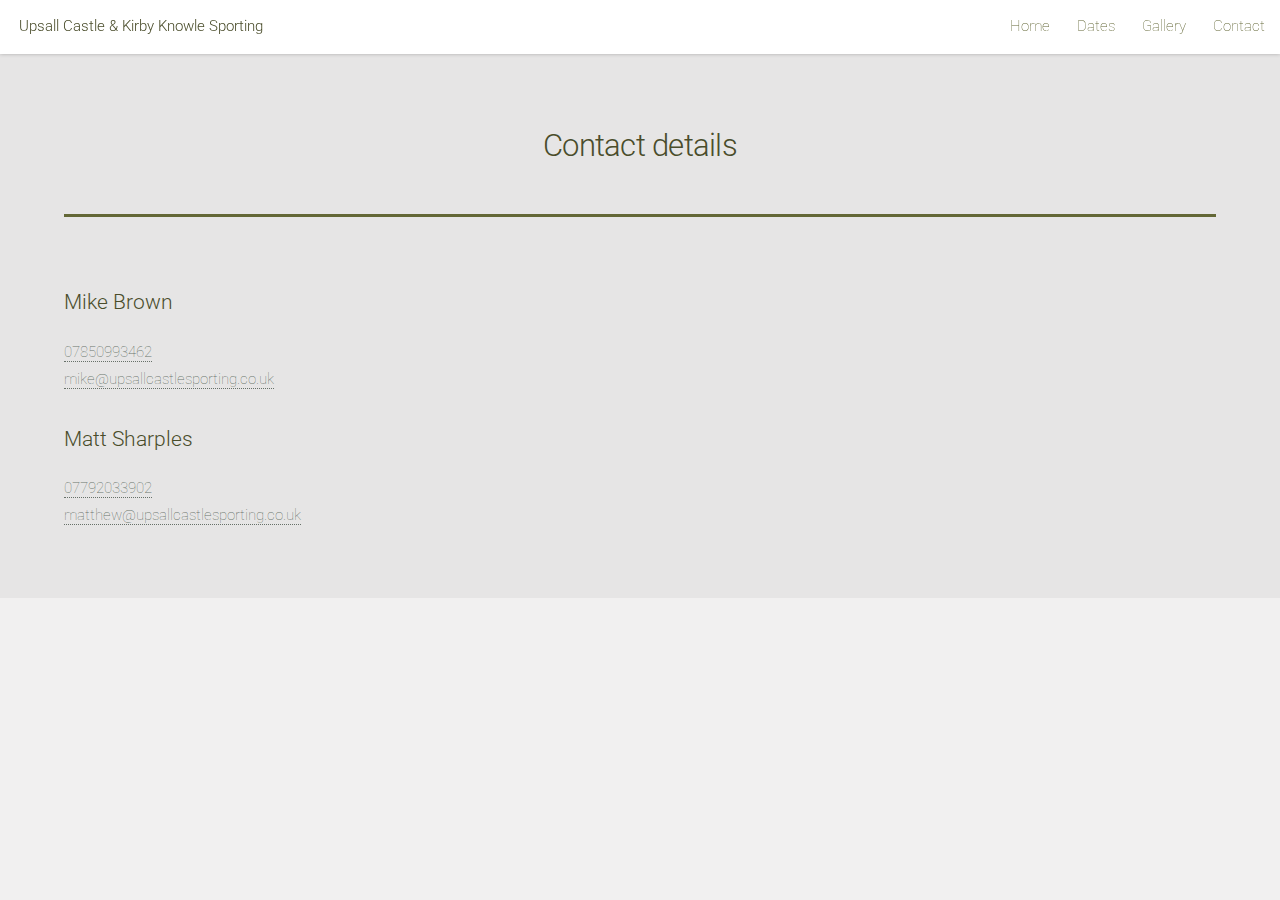
==== contact.html @ 0f67052e "Add files via upload" ====
<!DOCTYPE HTML>
<!--
	Landed by HTML5 UP
	html5up.net | @ajlkn
	Free for personal and commercial use under the CCA 3.0 license (html5up.net/license)
-->
<html>
    <head>
		<title>Upsall Castle &amp; Kirby Knowle Sporting</title>
		<meta charset="utf-8" />
		<meta name="viewport" content="width=device-width, initial-scale=1" />
        <meta name="description" content="Official website for sporting estate based around Thirsk">
		<!--[if lte IE 8]><script src="assets/js/ie/html5shiv.js"></script><![endif]-->
		<link rel="stylesheet" href="assets/css/main.css" />
		<!--[if lte IE 9]><link rel="stylesheet" href="assets/css/ie9.css" /><![endif]-->
		<!--[if lte IE 8]><link rel="stylesheet" href="assets/css/ie8.css" /><![endif]-->
        <link rel="apple-touch-icon" sizes="180x180" href="/apple-touch-icon.png">
        <link rel="icon" type="image/png" href="/favicon-32x32.png" sizes="32x32">
        <link rel="icon" type="image/png" href="/favicon-16x16.png" sizes="16x16">
        <link rel="manifest" href="/manifest.json">
        <link rel="mask-icon" href="/safari-pinned-tab.svg" color="#5bbad5">
        <meta name="theme-color" content="#636736">
	</head>
	<body>
		<div id="page-wrapper">

			<!-- Header -->
				<header id="header">
					<h1 id="logo"><a href="/">Upsall Castle &amp; Kirby Knowle Sporting</a></h1>
					<nav id="nav">
						<ul>
							<li><a href="/">Home</a></li>
							<li><a href="dates.html">Dates</a></li>
                            <li><a href="gallery.html">Gallery</a></li>
							<li><a href="contact.html">Contact</a></li>
						</ul>
					</nav>
				</header>

			<!-- Main -->
				<div id="main" class="wrapper style1">
					<div class="container">
						<header class="major">
							<h2>Contact details</h2>
						</header>
                        <section>
                            <h3>Mike Brown</h3>
                            <p><a href="tel:07850993462">07850993462</a><br>
                            <a href="mailto:mike@upsallcastlesporting.co.uk" target="_top">mike@upsallcastlesporting.co.uk</a>
                            </p>
                        </section>
                        
                        <section>
                            <h3>Matt Sharples</h3>
                            <p><a href="tel:07792033902">07792033902</a><br>
                            <a href="mailto:matt@upsallcastlesporting.co.uk" target="_top">matthew@upsallcastlesporting.co.uk</a>
                            </p>
                        </section>
                    </div>
                </div>
            
        </div>

		<!-- Scripts -->
			<script src="assets/js/jquery.min.js"></script>
			<script src="assets/js/jquery.scrolly.min.js"></script>
			<script src="assets/js/jquery.dropotron.min.js"></script>
			<script src="assets/js/jquery.scrollex.min.js"></script>
			<script src="assets/js/skel.min.js"></script>
			<script src="assets/js/util.js"></script>
			<!--[if lte IE 8]><script src="assets/js/ie/respond.min.js"></script><![endif]-->
			<script src="assets/js/main.js"></script>

	</body>
</html>
---- assets/css/main.css ----
@import url("font-awesome.min.css");
@import url("http://fonts.googleapis.com/css?family=Roboto:100,300,100italic,300italic");

/*
	Landed by HTML5 UP
	html5up.net | @ajlkn
	Free for personal and commercial use under the CCA 3.0 license (html5up.net/license)
*/

/* Reset */

	html, body, div, span, applet, object, iframe, h1, h2, h3, h4, h5, h6, p, blockquote, pre, a, abbr, acronym, address, big, cite, code, del, dfn, em, img, ins, kbd, q, s, samp, small, strike, strong, sub, sup, tt, var, b, u, i, center, dl, dt, dd, ol, ul, li, fieldset, form, label, legend, table, caption, tbody, tfoot, thead, tr, th, td, article, aside, canvas, details, embed, figure, figcaption, footer, header, hgroup, menu, nav, output, ruby, section, summary, time, mark, audio, video {
		margin: 0;
		padding: 0;
		border: 0;
		font-size: 100%;
		font: inherit;
		vertical-align: baseline;
	}

	article, aside, details, figcaption, figure, footer, header, hgroup, menu, nav, section {
		display: block;
	}

	body {
		line-height: 1;
	}

	ol, ul {
		list-style: none;
	}

	blockquote, q {
		quotes: none;
	}

	blockquote:before, blockquote:after, q:before, q:after {
		content: '';
		content: none;
	}

	table {
		border-collapse: collapse;
		border-spacing: 0;
	}

	body {
		-webkit-text-size-adjust: none;
	}

/* Box Model */

	*, *:before, *:after {
		-moz-box-sizing: border-box;
		-webkit-box-sizing: border-box;
		box-sizing: border-box;
	}

/* Containers */

	.container {
		margin-left: auto;
		margin-right: auto;
	}

	.container.\31 25\25 {
		width: 100%;
		max-width: 87.5em;
		min-width: 70em;
	}

	.container.\37 5\25 {
		width: 52.5em;
	}

	.container.\35 0\25 {
		width: 35em;
	}

	.container.\32 5\25 {
		width: 17.5em;
	}

	.container {
		width: 70em;
	}

	@media screen and (max-width: 1680px) {

		.container.\31 25\25 {
			width: 100%;
			max-width: 87.5em;
			min-width: 70em;
		}

		.container.\37 5\25 {
			width: 52.5em;
		}

		.container.\35 0\25 {
			width: 35em;
		}

		.container.\32 5\25 {
			width: 17.5em;
		}

		.container {
			width: 70em;
		}

	}

	@media screen and (max-width: 1280px) {

		.container.\31 25\25 {
			width: 100%;
			max-width: 112.5%;
			min-width: 90%;
		}

		.container.\37 5\25 {
			width: 67.5%;
		}

		.container.\35 0\25 {
			width: 45%;
		}

		.container.\32 5\25 {
			width: 22.5%;
		}

		.container {
			width: 90%;
		}

	}

	@media screen and (max-width: 980px) {

		.container.\31 25\25 {
			width: 100%;
			max-width: 125%;
			min-width: 100%;
		}

		.container.\37 5\25 {
			width: 75%;
		}

		.container.\35 0\25 {
			width: 50%;
		}

		.container.\32 5\25 {
			width: 25%;
		}

		.container {
			width: 100% !important;
		}

	}

	@media screen and (max-width: 736px) {

		.container.\31 25\25 {
			width: 100%;
			max-width: 125%;
			min-width: 100%;
		}

		.container.\37 5\25 {
			width: 75%;
		}

		.container.\35 0\25 {
			width: 50%;
		}

		.container.\32 5\25 {
			width: 25%;
		}

		.container {
			width: 100% !important;
		}

	}

	@media screen and (max-width: 480px) {

		.container.\31 25\25 {
			width: 100%;
			max-width: 125%;
			min-width: 100%;
		}

		.container.\37 5\25 {
			width: 75%;
		}

		.container.\35 0\25 {
			width: 50%;
		}

		.container.\32 5\25 {
			width: 25%;
		}

		.container {
			width: 100% !important;
		}

	}
/* Flickr Embed */

    .embed-container { 
        position: relative;
        z-index: 2;
    } 
    .embed-container iframe, .embed-container object, .embed-container embed { 
        position: fixed; 
        top: 0; 
        left: 0; 
        width: 100%; 
        height: 100%;
        z-index: 1;
    }

/* Grid */

	.row {
		border-bottom: solid 1px transparent;
		-moz-box-sizing: border-box;
		-webkit-box-sizing: border-box;
		box-sizing: border-box;
	}

	.row > * {
		float: left;
		-moz-box-sizing: border-box;
		-webkit-box-sizing: border-box;
		box-sizing: border-box;
	}

	.row:after, .row:before {
		content: '';
		display: block;
		clear: both;
		height: 0;
	}

	.row.uniform > * > :first-child {
		margin-top: 0;
	}

	.row.uniform > * > :last-child {
		margin-bottom: 0;
	}

	.row.\30 \25 > * {
		padding: 0 0 0 0em;
	}

	.row.\30 \25 {
		margin: 0 0 -1px 0em;
	}

	.row.uniform.\30 \25 > * {
		padding: 0em 0 0 0em;
	}

	.row.uniform.\30 \25 {
		margin: 0em 0 -1px 0em;
	}

	.row > * {
		padding: 0 0 0 2.5em;
	}

	.row {
		margin: 0 0 -1px -2.5em;
	}

	.row.uniform > * {
		padding: 2.5em 0 0 2.5em;
	}

	.row.uniform {
		margin: -2.5em 0 -1px -2.5em;
	}

	.row.\32 00\25 > * {
		padding: 0 0 0 5em;
	}

	.row.\32 00\25 {
		margin: 0 0 -1px -5em;
	}

	.row.uniform.\32 00\25 > * {
		padding: 5em 0 0 5em;
	}

	.row.uniform.\32 00\25 {
		margin: -5em 0 -1px -5em;
	}

	.row.\31 50\25 > * {
		padding: 0 0 0 3.75em;
	}

	.row.\31 50\25 {
		margin: 0 0 -1px -3.75em;
	}

	.row.uniform.\31 50\25 > * {
		padding: 3.75em 0 0 3.75em;
	}

	.row.uniform.\31 50\25 {
		margin: -3.75em 0 -1px -3.75em;
	}

	.row.\35 0\25 > * {
		padding: 0 0 0 1.25em;
	}

	.row.\35 0\25 {
		margin: 0 0 -1px -1.25em;
	}

	.row.uniform.\35 0\25 > * {
		padding: 1.25em 0 0 1.25em;
	}

	.row.uniform.\35 0\25 {
		margin: -1.25em 0 -1px -1.25em;
	}

	.row.\32 5\25 > * {
		padding: 0 0 0 0.625em;
	}

	.row.\32 5\25 {
		margin: 0 0 -1px -0.625em;
	}

	.row.uniform.\32 5\25 > * {
		padding: 0.625em 0 0 0.625em;
	}

	.row.uniform.\32 5\25 {
		margin: -0.625em 0 -1px -0.625em;
	}

	.\31 2u, .\31 2u\24 {
		width: 100%;
		clear: none;
		margin-left: 0;
	}

	.\31 1u, .\31 1u\24 {
		width: 91.6666666667%;
		clear: none;
		margin-left: 0;
	}

	.\31 0u, .\31 0u\24 {
		width: 83.3333333333%;
		clear: none;
		margin-left: 0;
	}

	.\39 u, .\39 u\24 {
		width: 75%;
		clear: none;
		margin-left: 0;
	}

	.\38 u, .\38 u\24 {
		width: 66.6666666667%;
		clear: none;
		margin-left: 0;
	}

	.\37 u, .\37 u\24 {
		width: 58.3333333333%;
		clear: none;
		margin-left: 0;
	}

	.\36 u, .\36 u\24 {
		width: 50%;
		clear: none;
		margin-left: 0;
	}

	.\35 u, .\35 u\24 {
		width: 41.6666666667%;
		clear: none;
		margin-left: 0;
	}

	.\34 u, .\34 u\24 {
		width: 33.3333333333%;
		clear: none;
		margin-left: 0;
	}

	.\33 u, .\33 u\24 {
		width: 25%;
		clear: none;
		margin-left: 0;
	}

	.\32 u, .\32 u\24 {
		width: 16.6666666667%;
		clear: none;
		margin-left: 0;
	}

	.\31 u, .\31 u\24 {
		width: 8.3333333333%;
		clear: none;
		margin-left: 0;
	}

	.\31 2u\24 + *,
	.\31 1u\24 + *,
	.\31 0u\24 + *,
	.\39 u\24 + *,
	.\38 u\24 + *,
	.\37 u\24 + *,
	.\36 u\24 + *,
	.\35 u\24 + *,
	.\34 u\24 + *,
	.\33 u\24 + *,
	.\32 u\24 + *,
	.\31 u\24 + * {
		clear: left;
	}

	.\-11u {
		margin-left: 91.66667%;
	}

	.\-10u {
		margin-left: 83.33333%;
	}

	.\-9u {
		margin-left: 75%;
	}

	.\-8u {
		margin-left: 66.66667%;
	}

	.\-7u {
		margin-left: 58.33333%;
	}

	.\-6u {
		margin-left: 50%;
	}

	.\-5u {
		margin-left: 41.66667%;
	}

	.\-4u {
		margin-left: 33.33333%;
	}

	.\-3u {
		margin-left: 25%;
	}

	.\-2u {
		margin-left: 16.66667%;
	}

	.\-1u {
		margin-left: 8.33333%;
	}

	@media screen and (max-width: 1680px) {

		.row > * {
			padding: 0 0 0 2.5em;
		}

		.row {
			margin: 0 0 -1px -2.5em;
		}

		.row.uniform > * {
			padding: 2.5em 0 0 2.5em;
		}

		.row.uniform {
			margin: -2.5em 0 -1px -2.5em;
		}

		.row.\32 00\25 > * {
			padding: 0 0 0 5em;
		}

		.row.\32 00\25 {
			margin: 0 0 -1px -5em;
		}

		.row.uniform.\32 00\25 > * {
			padding: 5em 0 0 5em;
		}

		.row.uniform.\32 00\25 {
			margin: -5em 0 -1px -5em;
		}

		.row.\31 50\25 > * {
			padding: 0 0 0 3.75em;
		}

		.row.\31 50\25 {
			margin: 0 0 -1px -3.75em;
		}

		.row.uniform.\31 50\25 > * {
			padding: 3.75em 0 0 3.75em;
		}

		.row.uniform.\31 50\25 {
			margin: -3.75em 0 -1px -3.75em;
		}

		.row.\35 0\25 > * {
			padding: 0 0 0 1.25em;
		}

		.row.\35 0\25 {
			margin: 0 0 -1px -1.25em;
		}

		.row.uniform.\35 0\25 > * {
			padding: 1.25em 0 0 1.25em;
		}

		.row.uniform.\35 0\25 {
			margin: -1.25em 0 -1px -1.25em;
		}

		.row.\32 5\25 > * {
			padding: 0 0 0 0.625em;
		}

		.row.\32 5\25 {
			margin: 0 0 -1px -0.625em;
		}

		.row.uniform.\32 5\25 > * {
			padding: 0.625em 0 0 0.625em;
		}

		.row.uniform.\32 5\25 {
			margin: -0.625em 0 -1px -0.625em;
		}

		.\31 2u\28xlarge\29, .\31 2u\24\28xlarge\29 {
			width: 100%;
			clear: none;
			margin-left: 0;
		}

		.\31 1u\28xlarge\29, .\31 1u\24\28xlarge\29 {
			width: 91.6666666667%;
			clear: none;
			margin-left: 0;
		}

		.\31 0u\28xlarge\29, .\31 0u\24\28xlarge\29 {
			width: 83.3333333333%;
			clear: none;
			margin-left: 0;
		}

		.\39 u\28xlarge\29, .\39 u\24\28xlarge\29 {
			width: 75%;
			clear: none;
			margin-left: 0;
		}

		.\38 u\28xlarge\29, .\38 u\24\28xlarge\29 {
			width: 66.6666666667%;
			clear: none;
			margin-left: 0;
		}

		.\37 u\28xlarge\29, .\37 u\24\28xlarge\29 {
			width: 58.3333333333%;
			clear: none;
			margin-left: 0;
		}

		.\36 u\28xlarge\29, .\36 u\24\28xlarge\29 {
			width: 50%;
			clear: none;
			margin-left: 0;
		}

		.\35 u\28xlarge\29, .\35 u\24\28xlarge\29 {
			width: 41.6666666667%;
			clear: none;
			margin-left: 0;
		}

		.\34 u\28xlarge\29, .\34 u\24\28xlarge\29 {
			width: 33.3333333333%;
			clear: none;
			margin-left: 0;
		}

		.\33 u\28xlarge\29, .\33 u\24\28xlarge\29 {
			width: 25%;
			clear: none;
			margin-left: 0;
		}

		.\32 u\28xlarge\29, .\32 u\24\28xlarge\29 {
			width: 16.6666666667%;
			clear: none;
			margin-left: 0;
		}

		.\31 u\28xlarge\29, .\31 u\24\28xlarge\29 {
			width: 8.3333333333%;
			clear: none;
			margin-left: 0;
		}

		.\31 2u\24\28xlarge\29 + *,
		.\31 1u\24\28xlarge\29 + *,
		.\31 0u\24\28xlarge\29 + *,
		.\39 u\24\28xlarge\29 + *,
		.\38 u\24\28xlarge\29 + *,
		.\37 u\24\28xlarge\29 + *,
		.\36 u\24\28xlarge\29 + *,
		.\35 u\24\28xlarge\29 + *,
		.\34 u\24\28xlarge\29 + *,
		.\33 u\24\28xlarge\29 + *,
		.\32 u\24\28xlarge\29 + *,
		.\31 u\24\28xlarge\29 + * {
			clear: left;
		}

		.\-11u\28xlarge\29 {
			margin-left: 91.66667%;
		}

		.\-10u\28xlarge\29 {
			margin-left: 83.33333%;
		}

		.\-9u\28xlarge\29 {
			margin-left: 75%;
		}

		.\-8u\28xlarge\29 {
			margin-left: 66.66667%;
		}

		.\-7u\28xlarge\29 {
			margin-left: 58.33333%;
		}

		.\-6u\28xlarge\29 {
			margin-left: 50%;
		}

		.\-5u\28xlarge\29 {
			margin-left: 41.66667%;
		}

		.\-4u\28xlarge\29 {
			margin-left: 33.33333%;
		}

		.\-3u\28xlarge\29 {
			margin-left: 25%;
		}

		.\-2u\28xlarge\29 {
			margin-left: 16.66667%;
		}

		.\-1u\28xlarge\29 {
			margin-left: 8.33333%;
		}

	}

	@media screen and (max-width: 1280px) {

		.row > * {
			padding: 0 0 0 2.5em;
		}

		.row {
			margin: 0 0 -1px -2.5em;
		}

		.row.uniform > * {
			padding: 2.5em 0 0 2.5em;
		}

		.row.uniform {
			margin: -2.5em 0 -1px -2.5em;
		}

		.row.\32 00\25 > * {
			padding: 0 0 0 5em;
		}

		.row.\32 00\25 {
			margin: 0 0 -1px -5em;
		}

		.row.uniform.\32 00\25 > * {
			padding: 5em 0 0 5em;
		}

		.row.uniform.\32 00\25 {
			margin: -5em 0 -1px -5em;
		}

		.row.\31 50\25 > * {
			padding: 0 0 0 3.75em;
		}

		.row.\31 50\25 {
			margin: 0 0 -1px -3.75em;
		}

		.row.uniform.\31 50\25 > * {
			padding: 3.75em 0 0 3.75em;
		}

		.row.uniform.\31 50\25 {
			margin: -3.75em 0 -1px -3.75em;
		}

		.row.\35 0\25 > * {
			padding: 0 0 0 1.25em;
		}

		.row.\35 0\25 {
			margin: 0 0 -1px -1.25em;
		}

		.row.uniform.\35 0\25 > * {
			padding: 1.25em 0 0 1.25em;
		}

		.row.uniform.\35 0\25 {
			margin: -1.25em 0 -1px -1.25em;
		}

		.row.\32 5\25 > * {
			padding: 0 0 0 0.625em;
		}

		.row.\32 5\25 {
			margin: 0 0 -1px -0.625em;
		}

		.row.uniform.\32 5\25 > * {
			padding: 0.625em 0 0 0.625em;
		}

		.row.uniform.\32 5\25 {
			margin: -0.625em 0 -1px -0.625em;
		}

		.\31 2u\28large\29, .\31 2u\24\28large\29 {
			width: 100%;
			clear: none;
			margin-left: 0;
		}

		.\31 1u\28large\29, .\31 1u\24\28large\29 {
			width: 91.6666666667%;
			clear: none;
			margin-left: 0;
		}

		.\31 0u\28large\29, .\31 0u\24\28large\29 {
			width: 83.3333333333%;
			clear: none;
			margin-left: 0;
		}

		.\39 u\28large\29, .\39 u\24\28large\29 {
			width: 75%;
			clear: none;
			margin-left: 0;
		}

		.\38 u\28large\29, .\38 u\24\28large\29 {
			width: 66.6666666667%;
			clear: none;
			margin-left: 0;
		}

		.\37 u\28large\29, .\37 u\24\28large\29 {
			width: 58.3333333333%;
			clear: none;
			margin-left: 0;
		}

		.\36 u\28large\29, .\36 u\24\28large\29 {
			width: 50%;
			clear: none;
			margin-left: 0;
		}

		.\35 u\28large\29, .\35 u\24\28large\29 {
			width: 41.6666666667%;
			clear: none;
			margin-left: 0;
		}

		.\34 u\28large\29, .\34 u\24\28large\29 {
			width: 33.3333333333%;
			clear: none;
			margin-left: 0;
		}

		.\33 u\28large\29, .\33 u\24\28large\29 {
			width: 25%;
			clear: none;
			margin-left: 0;
		}

		.\32 u\28large\29, .\32 u\24\28large\29 {
			width: 16.6666666667%;
			clear: none;
			margin-left: 0;
		}

		.\31 u\28large\29, .\31 u\24\28large\29 {
			width: 8.3333333333%;
			clear: none;
			margin-left: 0;
		}

		.\31 2u\24\28large\29 + *,
		.\31 1u\24\28large\29 + *,
		.\31 0u\24\28large\29 + *,
		.\39 u\24\28large\29 + *,
		.\38 u\24\28large\29 + *,
		.\37 u\24\28large\29 + *,
		.\36 u\24\28large\29 + *,
		.\35 u\24\28large\29 + *,
		.\34 u\24\28large\29 + *,
		.\33 u\24\28large\29 + *,
		.\32 u\24\28large\29 + *,
		.\31 u\24\28large\29 + * {
			clear: left;
		}

		.\-11u\28large\29 {
			margin-left: 91.66667%;
		}

		.\-10u\28large\29 {
			margin-left: 83.33333%;
		}

		.\-9u\28large\29 {
			margin-left: 75%;
		}

		.\-8u\28large\29 {
			margin-left: 66.66667%;
		}

		.\-7u\28large\29 {
			margin-left: 58.33333%;
		}

		.\-6u\28large\29 {
			margin-left: 50%;
		}

		.\-5u\28large\29 {
			margin-left: 41.66667%;
		}

		.\-4u\28large\29 {
			margin-left: 33.33333%;
		}

		.\-3u\28large\29 {
			margin-left: 25%;
		}

		.\-2u\28large\29 {
			margin-left: 16.66667%;
		}

		.\-1u\28large\29 {
			margin-left: 8.33333%;
		}

	}

	@media screen and (max-width: 980px) {

		.row > * {
			padding: 0 0 0 2.5em;
		}

		.row {
			margin: 0 0 -1px -2.5em;
		}

		.row.uniform > * {
			padding: 2.5em 0 0 2.5em;
		}

		.row.uniform {
			margin: -2.5em 0 -1px -2.5em;
		}

		.row.\32 00\25 > * {
			padding: 0 0 0 5em;
		}

		.row.\32 00\25 {
			margin: 0 0 -1px -5em;
		}

		.row.uniform.\32 00\25 > * {
			padding: 5em 0 0 5em;
		}

		.row.uniform.\32 00\25 {
			margin: -5em 0 -1px -5em;
		}

		.row.\31 50\25 > * {
			padding: 0 0 0 3.75em;
		}

		.row.\31 50\25 {
			margin: 0 0 -1px -3.75em;
		}

		.row.uniform.\31 50\25 > * {
			padding: 3.75em 0 0 3.75em;
		}

		.row.uniform.\31 50\25 {
			margin: -3.75em 0 -1px -3.75em;
		}

		.row.\35 0\25 > * {
			padding: 0 0 0 1.25em;
		}

		.row.\35 0\25 {
			margin: 0 0 -1px -1.25em;
		}

		.row.uniform.\35 0\25 > * {
			padding: 1.25em 0 0 1.25em;
		}

		.row.uniform.\35 0\25 {
			margin: -1.25em 0 -1px -1.25em;
		}

		.row.\32 5\25 > * {
			padding: 0 0 0 0.625em;
		}

		.row.\32 5\25 {
			margin: 0 0 -1px -0.625em;
		}

		.row.uniform.\32 5\25 > * {
			padding: 0.625em 0 0 0.625em;
		}

		.row.uniform.\32 5\25 {
			margin: -0.625em 0 -1px -0.625em;
		}

		.\31 2u\28medium\29, .\31 2u\24\28medium\29 {
			width: 100%;
			clear: none;
			margin-left: 0;
		}

		.\31 1u\28medium\29, .\31 1u\24\28medium\29 {
			width: 91.6666666667%;
			clear: none;
			margin-left: 0;
		}

		.\31 0u\28medium\29, .\31 0u\24\28medium\29 {
			width: 83.3333333333%;
			clear: none;
			margin-left: 0;
		}

		.\39 u\28medium\29, .\39 u\24\28medium\29 {
			width: 75%;
			clear: none;
			margin-left: 0;
		}

		.\38 u\28medium\29, .\38 u\24\28medium\29 {
			width: 66.6666666667%;
			clear: none;
			margin-left: 0;
		}

		.\37 u\28medium\29, .\37 u\24\28medium\29 {
			width: 58.3333333333%;
			clear: none;
			margin-left: 0;
		}

		.\36 u\28medium\29, .\36 u\24\28medium\29 {
			width: 50%;
			clear: none;
			margin-left: 0;
		}

		.\35 u\28medium\29, .\35 u\24\28medium\29 {
			width: 41.6666666667%;
			clear: none;
			margin-left: 0;
		}

		.\34 u\28medium\29, .\34 u\24\28medium\29 {
			width: 33.3333333333%;
			clear: none;
			margin-left: 0;
		}

		.\33 u\28medium\29, .\33 u\24\28medium\29 {
			width: 25%;
			clear: none;
			margin-left: 0;
		}

		.\32 u\28medium\29, .\32 u\24\28medium\29 {
			width: 16.6666666667%;
			clear: none;
			margin-left: 0;
		}

		.\31 u\28medium\29, .\31 u\24\28medium\29 {
			width: 8.3333333333%;
			clear: none;
			margin-left: 0;
		}

		.\31 2u\24\28medium\29 + *,
		.\31 1u\24\28medium\29 + *,
		.\31 0u\24\28medium\29 + *,
		.\39 u\24\28medium\29 + *,
		.\38 u\24\28medium\29 + *,
		.\37 u\24\28medium\29 + *,
		.\36 u\24\28medium\29 + *,
		.\35 u\24\28medium\29 + *,
		.\34 u\24\28medium\29 + *,
		.\33 u\24\28medium\29 + *,
		.\32 u\24\28medium\29 + *,
		.\31 u\24\28medium\29 + * {
			clear: left;
		}

		.\-11u\28medium\29 {
			margin-left: 91.66667%;
		}

		.\-10u\28medium\29 {
			margin-left: 83.33333%;
		}

		.\-9u\28medium\29 {
			margin-left: 75%;
		}

		.\-8u\28medium\29 {
			margin-left: 66.66667%;
		}

		.\-7u\28medium\29 {
			margin-left: 58.33333%;
		}

		.\-6u\28medium\29 {
			margin-left: 50%;
		}

		.\-5u\28medium\29 {
			margin-left: 41.66667%;
		}

		.\-4u\28medium\29 {
			margin-left: 33.33333%;
		}

		.\-3u\28medium\29 {
			margin-left: 25%;
		}

		.\-2u\28medium\29 {
			margin-left: 16.66667%;
		}

		.\-1u\28medium\29 {
			margin-left: 8.33333%;
		}

	}

	@media screen and (max-width: 736px) {

		.row > * {
			padding: 0 0 0 2.5em;
		}

		.row {
			margin: 0 0 -1px -2.5em;
		}

		.row.uniform > * {
			padding: 2.5em 0 0 2.5em;
		}

		.row.uniform {
			margin: -2.5em 0 -1px -2.5em;
		}

		.row.\32 00\25 > * {
			padding: 0 0 0 5em;
		}

		.row.\32 00\25 {
			margin: 0 0 -1px -5em;
		}

		.row.uniform.\32 00\25 > * {
			padding: 5em 0 0 5em;
		}

		.row.uniform.\32 00\25 {
			margin: -5em 0 -1px -5em;
		}

		.row.\31 50\25 > * {
			padding: 0 0 0 3.75em;
		}

		.row.\31 50\25 {
			margin: 0 0 -1px -3.75em;
		}

		.row.uniform.\31 50\25 > * {
			padding: 3.75em 0 0 3.75em;
		}

		.row.uniform.\31 50\25 {
			margin: -3.75em 0 -1px -3.75em;
		}

		.row.\35 0\25 > * {
			padding: 0 0 0 1.25em;
		}

		.row.\35 0\25 {
			margin: 0 0 -1px -1.25em;
		}

		.row.uniform.\35 0\25 > * {
			padding: 1.25em 0 0 1.25em;
		}

		.row.uniform.\35 0\25 {
			margin: -1.25em 0 -1px -1.25em;
		}

		.row.\32 5\25 > * {
			padding: 0 0 0 0.625em;
		}

		.row.\32 5\25 {
			margin: 0 0 -1px -0.625em;
		}

		.row.uniform.\32 5\25 > * {
			padding: 0.625em 0 0 0.625em;
		}

		.row.uniform.\32 5\25 {
			margin: -0.625em 0 -1px -0.625em;
		}

		.\31 2u\28small\29, .\31 2u\24\28small\29 {
			width: 100%;
			clear: none;
			margin-left: 0;
		}

		.\31 1u\28small\29, .\31 1u\24\28small\29 {
			width: 91.6666666667%;
			clear: none;
			margin-left: 0;
		}

		.\31 0u\28small\29, .\31 0u\24\28small\29 {
			width: 83.3333333333%;
			clear: none;
			margin-left: 0;
		}

		.\39 u\28small\29, .\39 u\24\28small\29 {
			width: 75%;
			clear: none;
			margin-left: 0;
		}

		.\38 u\28small\29, .\38 u\24\28small\29 {
			width: 66.6666666667%;
			clear: none;
			margin-left: 0;
		}

		.\37 u\28small\29, .\37 u\24\28small\29 {
			width: 58.3333333333%;
			clear: none;
			margin-left: 0;
		}

		.\36 u\28small\29, .\36 u\24\28small\29 {
			width: 50%;
			clear: none;
			margin-left: 0;
		}

		.\35 u\28small\29, .\35 u\24\28small\29 {
			width: 41.6666666667%;
			clear: none;
			margin-left: 0;
		}

		.\34 u\28small\29, .\34 u\24\28small\29 {
			width: 33.3333333333%;
			clear: none;
			margin-left: 0;
		}

		.\33 u\28small\29, .\33 u\24\28small\29 {
			width: 25%;
			clear: none;
			margin-left: 0;
		}

		.\32 u\28small\29, .\32 u\24\28small\29 {
			width: 16.6666666667%;
			clear: none;
			margin-left: 0;
		}

		.\31 u\28small\29, .\31 u\24\28small\29 {
			width: 8.3333333333%;
			clear: none;
			margin-left: 0;
		}

		.\31 2u\24\28small\29 + *,
		.\31 1u\24\28small\29 + *,
		.\31 0u\24\28small\29 + *,
		.\39 u\24\28small\29 + *,
		.\38 u\24\28small\29 + *,
		.\37 u\24\28small\29 + *,
		.\36 u\24\28small\29 + *,
		.\35 u\24\28small\29 + *,
		.\34 u\24\28small\29 + *,
		.\33 u\24\28small\29 + *,
		.\32 u\24\28small\29 + *,
		.\31 u\24\28small\29 + * {
			clear: left;
		}

		.\-11u\28small\29 {
			margin-left: 91.66667%;
		}

		.\-10u\28small\29 {
			margin-left: 83.33333%;
		}

		.\-9u\28small\29 {
			margin-left: 75%;
		}

		.\-8u\28small\29 {
			margin-left: 66.66667%;
		}

		.\-7u\28small\29 {
			margin-left: 58.33333%;
		}

		.\-6u\28small\29 {
			margin-left: 50%;
		}

		.\-5u\28small\29 {
			margin-left: 41.66667%;
		}

		.\-4u\28small\29 {
			margin-left: 33.33333%;
		}

		.\-3u\28small\29 {
			margin-left: 25%;
		}

		.\-2u\28small\29 {
			margin-left: 16.66667%;
		}

		.\-1u\28small\29 {
			margin-left: 8.33333%;
		}

	}

	@media screen and (max-width: 480px) {

		.row > * {
			padding: 0 0 0 2.5em;
		}

		.row {
			margin: 0 0 -1px -2.5em;
		}

		.row.uniform > * {
			padding: 2.5em 0 0 2.5em;
		}

		.row.uniform {
			margin: -2.5em 0 -1px -2.5em;
		}

		.row.\32 00\25 > * {
			padding: 0 0 0 5em;
		}

		.row.\32 00\25 {
			margin: 0 0 -1px -5em;
		}

		.row.uniform.\32 00\25 > * {
			padding: 5em 0 0 5em;
		}

		.row.uniform.\32 00\25 {
			margin: -5em 0 -1px -5em;
		}

		.row.\31 50\25 > * {
			padding: 0 0 0 3.75em;
		}

		.row.\31 50\25 {
			margin: 0 0 -1px -3.75em;
		}

		.row.uniform.\31 50\25 > * {
			padding: 3.75em 0 0 3.75em;
		}

		.row.uniform.\31 50\25 {
			margin: -3.75em 0 -1px -3.75em;
		}

		.row.\35 0\25 > * {
			padding: 0 0 0 1.25em;
		}

		.row.\35 0\25 {
			margin: 0 0 -1px -1.25em;
		}

		.row.uniform.\35 0\25 > * {
			padding: 1.25em 0 0 1.25em;
		}

		.row.uniform.\35 0\25 {
			margin: -1.25em 0 -1px -1.25em;
		}

		.row.\32 5\25 > * {
			padding: 0 0 0 0.625em;
		}

		.row.\32 5\25 {
			margin: 0 0 -1px -0.625em;
		}

		.row.uniform.\32 5\25 > * {
			padding: 0.625em 0 0 0.625em;
		}

		.row.uniform.\32 5\25 {
			margin: -0.625em 0 -1px -0.625em;
		}

		.\31 2u\28xsmall\29, .\31 2u\24\28xsmall\29 {
			width: 100%;
			clear: none;
			margin-left: 0;
		}

		.\31 1u\28xsmall\29, .\31 1u\24\28xsmall\29 {
			width: 91.6666666667%;
			clear: none;
			margin-left: 0;
		}

		.\31 0u\28xsmall\29, .\31 0u\24\28xsmall\29 {
			width: 83.3333333333%;
			clear: none;
			margin-left: 0;
		}

		.\39 u\28xsmall\29, .\39 u\24\28xsmall\29 {
			width: 75%;
			clear: none;
			margin-left: 0;
		}

		.\38 u\28xsmall\29, .\38 u\24\28xsmall\29 {
			width: 66.6666666667%;
			clear: none;
			margin-left: 0;
		}

		.\37 u\28xsmall\29, .\37 u\24\28xsmall\29 {
			width: 58.3333333333%;
			clear: none;
			margin-left: 0;
		}

		.\36 u\28xsmall\29, .\36 u\24\28xsmall\29 {
			width: 50%;
			clear: none;
			margin-left: 0;
		}

		.\35 u\28xsmall\29, .\35 u\24\28xsmall\29 {
			width: 41.6666666667%;
			clear: none;
			margin-left: 0;
		}

		.\34 u\28xsmall\29, .\34 u\24\28xsmall\29 {
			width: 33.3333333333%;
			clear: none;
			margin-left: 0;
		}

		.\33 u\28xsmall\29, .\33 u\24\28xsmall\29 {
			width: 25%;
			clear: none;
			margin-left: 0;
		}

		.\32 u\28xsmall\29, .\32 u\24\28xsmall\29 {
			width: 16.6666666667%;
			clear: none;
			margin-left: 0;
		}

		.\31 u\28xsmall\29, .\31 u\24\28xsmall\29 {
			width: 8.3333333333%;
			clear: none;
			margin-left: 0;
		}

		.\31 2u\24\28xsmall\29 + *,
		.\31 1u\24\28xsmall\29 + *,
		.\31 0u\24\28xsmall\29 + *,
		.\39 u\24\28xsmall\29 + *,
		.\38 u\24\28xsmall\29 + *,
		.\37 u\24\28xsmall\29 + *,
		.\36 u\24\28xsmall\29 + *,
		.\35 u\24\28xsmall\29 + *,
		.\34 u\24\28xsmall\29 + *,
		.\33 u\24\28xsmall\29 + *,
		.\32 u\24\28xsmall\29 + *,
		.\31 u\24\28xsmall\29 + * {
			clear: left;
		}

		.\-11u\28xsmall\29 {
			margin-left: 91.66667%;
		}

		.\-10u\28xsmall\29 {
			margin-left: 83.33333%;
		}

		.\-9u\28xsmall\29 {
			margin-left: 75%;
		}

		.\-8u\28xsmall\29 {
			margin-left: 66.66667%;
		}

		.\-7u\28xsmall\29 {
			margin-left: 58.33333%;
		}

		.\-6u\28xsmall\29 {
			margin-left: 50%;
		}

		.\-5u\28xsmall\29 {
			margin-left: 41.66667%;
		}

		.\-4u\28xsmall\29 {
			margin-left: 33.33333%;
		}

		.\-3u\28xsmall\29 {
			margin-left: 25%;
		}

		.\-2u\28xsmall\29 {
			margin-left: 16.66667%;
		}

		.\-1u\28xsmall\29 {
			margin-left: 8.33333%;
		}

	}

/* Basic */

	html, body {
		background: rgba(198, 195, 195, 0.25);
	}

	body.is-loading *, body.is-loading *:before, body.is-loading *:after {
		-moz-animation: none !important;
		-webkit-animation: none !important;
		-ms-animation: none !important;
		animation: none !important;
		-moz-transition: none !important;
		-webkit-transition: none !important;
		-ms-transition: none !important;
		transition: none !important;
	}

	body, input, select, textarea {
		color: #636736;
		font-family: "Roboto", Helvetica, sans-serif;
		font-size: 15pt;
		font-weight: 100;
		line-height: 1.75em;
	}

	a {
		-moz-transition: border-color 0.2s ease-in-out, color 0.2s ease-in-out;
		-webkit-transition: border-color 0.2s ease-in-out, color 0.2s ease-in-out;
		-ms-transition: border-color 0.2s ease-in-out, color 0.2s ease-in-out;
		transition: border-color 0.2s ease-in-out, color 0.2s ease-in-out;
		border-bottom: dotted 1px;
		color: rgba(72, 85, 75, 0.81);
		text-decoration: none;
	}

		a:hover {
			color: #81836c !important;
			border-bottom-color: transparent;
		}

	strong, b {
		color: #686a4f;
		font-weight: 300;
	}

	em, i {
		font-style: italic;
	}

	p {
		margin: 0 0 2em 0;
	}

	h1, h2, h3, h4, h5, h6 {
		color: #4a4d2b;
		font-weight: 300;
		line-height: 1em;
		margin: 0 0 1em 0;
	}

		h1 a, h2 a, h3 a, h4 a, h5 a, h6 a {
			color: inherit;
			border: 0;
		}

	h2 {
		font-size: 2em;
		line-height: 1.5em;
		letter-spacing: -0.025em;
	}

	h3 {
		font-size: 1.35em;
		line-height: 1.5em;
	}

	h4 {
		font-size: 1.1em;
		line-height: 1.5em;
	}

	h5 {
		font-size: 0.9em;
		line-height: 1.5em;
	}

	h6 {
		font-size: 0.7em;
		line-height: 1.5em;
	}

	sub {
		font-size: 0.8em;
		position: relative;
		top: 0.5em;
	}

	sup {
		font-size: 0.8em;
		position: relative;
		top: -0.5em;
	}

	hr {
		border: 0;
		border-bottom: solid 1px rgba(255, 255, 255, 0.3);
		margin: 3em 0;
	}

		hr.major {
			margin: 4em 0;
		}

	blockquote {
		border-left: solid 4px rgba(255, 255, 255, 0.3);
		font-style: italic;
		margin: 0 0 2em 0;
		padding: 0.5em 0 0.5em 2em;
	}

	code {
		background: rgba(255, 255, 255, 0.075);
		border-radius: 4px;
		font-family: "Courier New", monospace;
		font-size: 0.9em;
		margin: 0 0.25em;
		padding: 0.25em 0.65em;
	}

	pre {
		-webkit-overflow-scrolling: touch;
		font-family: "Courier New", monospace;
		font-size: 0.9em;
		margin: 0 0 2em 0;
	}

		pre code {
			display: block;
			line-height: 1.75em;
			padding: 1em 1.5em;
			overflow-x: auto;
		}

	.align-left {
		text-align: left;
	}

	.align-center {
		text-align: center;
	}

	.align-right {
		text-align: right;
	}

/* Loader */

	@-moz-keyframes spinner-show {
		0% {
			opacity: 0;
		}

		100% {
			opacity: 1;
		}
	}

	@-webkit-keyframes spinner-show {
		0% {
			opacity: 0;
		}

		100% {
			opacity: 1;
		}
	}

	@-ms-keyframes spinner-show {
		0% {
			opacity: 0;
		}

		100% {
			opacity: 1;
		}
	}

	@keyframes spinner-show {
		0% {
			opacity: 0;
		}

		100% {
			opacity: 1;
		}
	}

	@-moz-keyframes spinner-hide {
		0% {
			color: rgba(255, 255, 255, 0.15);
			z-index: 100001;
			-moz-transform: scale(1) rotate(0deg);
			-webkit-transform: scale(1) rotate(0deg);
			-ms-transform: scale(1) rotate(0deg);
			transform: scale(1) rotate(0deg);
		}

		99% {
			color: #1c1d26;
			z-index: 100001;
			-moz-transform: scale(0.5) rotate(360deg);
			-webkit-transform: scale(0.5) rotate(360deg);
			-ms-transform: scale(0.5) rotate(360deg);
			transform: scale(0.5) rotate(360deg);
		}

		100% {
			color: #1f2fc6;
			z-index: -1;
			-moz-transform: scale(0.5) rotate(360deg);
			-webkit-transform: scale(0.5) rotate(360deg);
			-ms-transform: scale(0.5) rotate(360deg);
			transform: scale(0.5) rotate(360deg);
		}
	}

	@-webkit-keyframes spinner-hide {
		0% {
			color: rgba(255, 255, 255, 0.15);
			z-index: 100001;
			-moz-transform: scale(1) rotate(0deg);
			-webkit-transform: scale(1) rotate(0deg);
			-ms-transform: scale(1) rotate(0deg);
			transform: scale(1) rotate(0deg);
		}

		99% {
			color: #1c1d26;
			z-index: 100001;
			-moz-transform: scale(0.5) rotate(360deg);
			-webkit-transform: scale(0.5) rotate(360deg);
			-ms-transform: scale(0.5) rotate(360deg);
			transform: scale(0.5) rotate(360deg);
		}

		100% {
			color: #1c1d26;
			z-index: -1;
			-moz-transform: scale(0.5) rotate(360deg);
			-webkit-transform: scale(0.5) rotate(360deg);
			-ms-transform: scale(0.5) rotate(360deg);
			transform: scale(0.5) rotate(360deg);
		}
	}

	@-ms-keyframes spinner-hide {
		0% {
			color: rgba(255, 255, 255, 0.15);
			z-index: 100001;
			-moz-transform: scale(1) rotate(0deg);
			-webkit-transform: scale(1) rotate(0deg);
			-ms-transform: scale(1) rotate(0deg);
			transform: scale(1) rotate(0deg);
		}

		99% {
			color: #1c1d26;
			z-index: 100001;
			-moz-transform: scale(0.5) rotate(360deg);
			-webkit-transform: scale(0.5) rotate(360deg);
			-ms-transform: scale(0.5) rotate(360deg);
			transform: scale(0.5) rotate(360deg);
		}

		100% {
			color: #1c1d26;
			z-index: -1;
			-moz-transform: scale(0.5) rotate(360deg);
			-webkit-transform: scale(0.5) rotate(360deg);
			-ms-transform: scale(0.5) rotate(360deg);
			transform: scale(0.5) rotate(360deg);
		}
	}

	@keyframes spinner-hide {
		0% {
			color: rgba(255, 255, 255, 0.15);
			z-index: 100001;
			-moz-transform: scale(1) rotate(0deg);
			-webkit-transform: scale(1) rotate(0deg);
			-ms-transform: scale(1) rotate(0deg);
			transform: scale(1) rotate(0deg);
		}

		99% {
			color: #1c1d26;
			z-index: 100001;
			-moz-transform: scale(0.5) rotate(360deg);
			-webkit-transform: scale(0.5) rotate(360deg);
			-ms-transform: scale(0.5) rotate(360deg);
			transform: scale(0.5) rotate(360deg);
		}

		100% {
			color: #1c1d26;
			z-index: -1;
			-moz-transform: scale(0.5) rotate(360deg);
			-webkit-transform: scale(0.5) rotate(360deg);
			-ms-transform: scale(0.5) rotate(360deg);
			transform: scale(0.5) rotate(360deg);
		}
	}

	@-moz-keyframes spinner-rotate {
		0% {
			-moz-transform: scale(1) rotate(0deg);
			-webkit-transform: scale(1) rotate(0deg);
			-ms-transform: scale(1) rotate(0deg);
			transform: scale(1) rotate(0deg);
		}

		100% {
			-moz-transform: scale(1) rotate(360deg);
			-webkit-transform: scale(1) rotate(360deg);
			-ms-transform: scale(1) rotate(360deg);
			transform: scale(1) rotate(360deg);
		}
	}

	@-webkit-keyframes spinner-rotate {
		0% {
			-moz-transform: scale(1) rotate(0deg);
			-webkit-transform: scale(1) rotate(0deg);
			-ms-transform: scale(1) rotate(0deg);
			transform: scale(1) rotate(0deg);
		}

		100% {
			-moz-transform: scale(1) rotate(360deg);
			-webkit-transform: scale(1) rotate(360deg);
			-ms-transform: scale(1) rotate(360deg);
			transform: scale(1) rotate(360deg);
		}
	}

	@-ms-keyframes spinner-rotate {
		0% {
			-moz-transform: scale(1) rotate(0deg);
			-webkit-transform: scale(1) rotate(0deg);
			-ms-transform: scale(1) rotate(0deg);
			transform: scale(1) rotate(0deg);
		}

		100% {
			-moz-transform: scale(1) rotate(360deg);
			-webkit-transform: scale(1) rotate(360deg);
			-ms-transform: scale(1) rotate(360deg);
			transform: scale(1) rotate(360deg);
		}
	}

	@keyframes spinner-rotate {
		0% {
			-moz-transform: scale(1) rotate(0deg);
			-webkit-transform: scale(1) rotate(0deg);
			-ms-transform: scale(1) rotate(0deg);
			transform: scale(1) rotate(0deg);
		}

		100% {
			-moz-transform: scale(1) rotate(360deg);
			-webkit-transform: scale(1) rotate(360deg);
			-ms-transform: scale(1) rotate(360deg);
			transform: scale(1) rotate(360deg);
		}
	}

	@-moz-keyframes overlay-hide {
		0% {
			opacity: 1;
			z-index: 100000;
		}

		15% {
			opacity: 1;
			z-index: 100000;
		}

		99% {
			opacity: 0;
			z-index: 100000;
		}

		100% {
			opacity: 0;
			z-index: -1;
		}
	}

	@-webkit-keyframes overlay-hide {
		0% {
			opacity: 1;
			z-index: 100000;
		}

		15% {
			opacity: 1;
			z-index: 100000;
		}

		99% {
			opacity: 0;
			z-index: 100000;
		}

		100% {
			opacity: 0;
			z-index: -1;
		}
	}

	@-ms-keyframes overlay-hide {
		0% {
			opacity: 1;
			z-index: 100000;
		}

		15% {
			opacity: 1;
			z-index: 100000;
		}

		99% {
			opacity: 0;
			z-index: 100000;
		}

		100% {
			opacity: 0;
			z-index: -1;
		}
	}

	@keyframes overlay-hide {
		0% {
			opacity: 1;
			z-index: 100000;
		}

		15% {
			opacity: 1;
			z-index: 100000;
		}

		99% {
			opacity: 0;
			z-index: 100000;
		}

		100% {
			opacity: 0;
			z-index: -1;
		}
	}

	body.landing {
		text-decoration: none;
	}

		body.landing:before {
			-moz-osx-font-smoothing: grayscale;
			-webkit-font-smoothing: antialiased;
			font-family: FontAwesome;
			font-style: normal;
			font-weight: normal;
			text-transform: none !important;
		}

		body.landing:before {
			-moz-animation: spinner-show 1.5s 1 0.25s ease forwards, spinner-hide 0.25s ease-in-out forwards !important;
			-webkit-animation: spinner-show 1.5s 1 0.25s ease forwards, spinner-hide 0.25s ease-in-out forwards !important;
			-ms-animation: spinner-show 1.5s 1 0.25s ease forwards, spinner-hide 0.25s ease-in-out forwards !important;
			animation: spinner-show 1.5s 1 0.25s ease forwards, spinner-hide 0.25s ease-in-out forwards !important;
			-moz-transform-origin: 50% 50%;
			-webkit-transform-origin: 50% 50%;
			-ms-transform-origin: 50% 50%;
			transform-origin: 50% 50%;
			color: rgba(255, 255, 255, 0.15);
			content: '\f1ce';
			cursor: default;
			display: block;
			font-size: 2em;
			height: 2em;
			left: 50%;
			line-height: 2em;
			margin: -1em 0 0 -1em;
			opacity: 0;
			position: fixed;
			text-align: center;
			top: 50%;
			width: 2em;
			z-index: 100;
		}

		body.landing:after {
			-moz-animation: overlay-hide 1.5s ease-in forwards !important;
			-webkit-animation: overlay-hide 1.5s ease-in forwards !important;
			-ms-animation: overlay-hide 1.5s ease-in forwards !important;
			animation: overlay-hide 1.5s ease-in forwards !important;
			background: rgba(154, 152, 152, 0.67);
			content: '';
			display: block;
			height: 100%;
			left: 0;
			opacity: 0;
			position: fixed;
			top: 0;
			width: 100%;
			z-index: -1;
		}

		body.landing.is-loading:before {
			-moz-animation: spinner-show 1.5s 1 0.25s ease forwards, spinner-rotate 0.75s infinite linear !important;
			-webkit-animation: spinner-show 1.5s 1 0.25s ease forwards, spinner-rotate 0.75s infinite linear !important;
			-ms-animation: spinner-show 1.5s 1 0.25s ease forwards, spinner-rotate 0.75s infinite linear !important;
			animation: spinner-show 1.5s 1 0.25s ease forwards, spinner-rotate 0.75s infinite linear !important;
			z-index: 100001;
		}

		body.landing.is-loading:after {
			-moz-animation: none !important;
			-webkit-animation: none !important;
			-ms-animation: none !important;
			animation: none !important;
			opacity: 1;
			z-index: 100000;
		}

	@media (-webkit-min-device-pixel-ratio: 2) {

		body.landing:before {
			line-height: 2.025em;
		}

	}

/* Section/Article */

	section.special, article.special {
		text-align: center;
	}

	header p {
		color: #636736;
		position: relative;
		margin: 0 0 1.5em 0;
	}

	header h2 + p {
		font-size: 1.25em;
		margin-top: -1em;
		line-height: 1.75em;
	}

	header h3 + p {
		font-size: 1.1em;
		margin-top: -0.8em;
		line-height: 1.75em;
	}

	header h4 + p,
	header h5 + p,
	header h6 + p {
		font-size: 0.9em;
		margin-top: -0.6em;
		line-height: 1.5em;
	}

	header.major {
		margin: 0 0 4em 0;
		position: relative;
		text-align: center;
	}

		header.major:after {
			background: #636736;
			content: '';
			display: inline-block;
			height: 0.2em;
            width: 100%;
		}

	footer.major {
		margin: 4em 0 0 0;
	}

/* Form */

	form {
		margin: 0 0 2em 0;
	}

	label {
		color: #636736;
		display: block;
		font-size: 0.9em;
		font-weight: 300;
		margin: 0 0 1em 0;
	}

	input[type="text"],
	input[type="password"],
	input[type="email"],
	select,
	textarea {
		-moz-appearance: none;
		-webkit-appearance: none;
		-ms-appearance: none;
		appearance: none;
		-moz-transition: border-color 0.2s ease-in-out;
		-webkit-transition: border-color 0.2s ease-in-out;
		-ms-transition: border-color 0.2s ease-in-out;
		transition: border-color 0.2s ease-in-out;
		background: transparent;
		border-radius: 4px;
		border: solid 1px #636736;
		color: inherit;
		display: block;
		outline: 0;
		padding: 0 1em;
		text-decoration: none;
		width: 100%;
	}

		input[type="text"]:invalid,
		input[type="password"]:invalid,
		input[type="email"]:invalid,
		select:invalid,
		textarea:invalid {
			box-shadow: none;
		}

		input[type="text"]:focus,
		input[type="password"]:focus,
		input[type="email"]:focus,
		select:focus,
		textarea:focus {
			border-color: #616253;
		}

	.select-wrapper {
		text-decoration: none;
		display: block;
		position: relative;
	}

		.select-wrapper:before {
			-moz-osx-font-smoothing: grayscale;
			-webkit-font-smoothing: antialiased;
			font-family: FontAwesome;
			font-style: normal;
			font-weight: normal;
			text-transform: none !important;
		}

		.select-wrapper:before {
			color: rgba(41, 38, 38, 0.52);
			content: '\f078';
			display: block;
			height: 3em;
			line-height: 3em;
			pointer-events: none;
			position: absolute;
			right: 0;
			text-align: center;
			top: 0;
			width: 3em;
		}

		.select-wrapper select::-ms-expand {
			display: none;
		}

	input[type="text"],
	input[type="password"],
	input[type="email"],
	select {
		height: 3em;
	}

	textarea {
		padding: 0.75em 1em;
	}

	select option {
		background-color: #1c1d26;
		color: #ffffff;
	}

	select:focus::-ms-value {
		background: transparent;
	}

	input[type="checkbox"],
	input[type="radio"] {
		-moz-appearance: none;
		-webkit-appearance: none;
		-ms-appearance: none;
		appearance: none;
		display: block;
		float: left;
		margin-right: -2em;
		opacity: 0;
		width: 1em;
		z-index: -1;
	}

		input[type="checkbox"] + label,
		input[type="radio"] + label {
			text-decoration: none;
			color: rgba(8, 8, 8, 0.75);
			cursor: pointer;
			display: inline-block;
			font-size: 1em;
			font-weight: 100;
			padding-left: 2.55em;
			padding-right: 0.75em;
			position: relative;
		}

			input[type="checkbox"] + label:before,
			input[type="radio"] + label:before {
				-moz-osx-font-smoothing: grayscale;
				-webkit-font-smoothing: antialiased;
				font-family: FontAwesome;
				font-style: normal;
				font-weight: normal;
				text-transform: none !important;
			}

			input[type="checkbox"] + label:before,
			input[type="radio"] + label:before {
				border-radius: 4px;
				border: solid 1px rgba(255, 255, 255, 0.3);
				content: '';
				display: inline-block;
				height: 1.8em;
				left: 0;
				line-height: 1.725em;
				position: absolute;
				text-align: center;
				top: 0;
				width: 1.8em;
			}

		input[type="checkbox"]:checked + label:before,
		input[type="radio"]:checked + label:before {
			background: rgba(255, 255, 255, 0.25);
			color: #636736;
			content: '\f00c';
		}

		input[type="checkbox"]:focus + label:before,
		input[type="radio"]:focus + label:before {
			border-color: #727272;
		}

	input[type="checkbox"] + label:before {
		border-radius: 4px;
	}

	input[type="radio"] + label:before {
		border-radius: 100%;
	}

	::-webkit-input-placeholder {
		color: rgba(0, 0, 0, 0.5) !important;
		opacity: 1.0;
	}

	:-moz-placeholder {
		color: rrgba(0, 0, 0, 0.5) !important;
		opacity: 1.0;
	}

	::-moz-placeholder {
		color: rgbargba(0, 0, 0, 0.5) !important;
		opacity: 1.0;
	}

	:-ms-input-placeholder {
		color: rgbargba(0, 0, 0, 0.5) !important;
		opacity: 1.0;
	}

	.formerize-placeholder {
		color: rgbargba(0, 0, 0, 0.5) !important;
		opacity: 1.0;
	}

/* Box */

	.box {
		border-radius: 4px;
		border: solid 1px rgba(255, 255, 255, 0.3);
		margin-bottom: 2em;
		padding: 1.5em;
	}

		.box > :last-child,
		.box > :last-child > :last-child,
		.box > :last-child > :last-child > :last-child {
			margin-bottom: 0;
		}

		.box.alt {
			border: 0;
			border-radius: 0;
			padding: 0;
		}

/* Icon */

	.icon {
		text-decoration: none;
		border-bottom: none;
		position: relative;
	}

		.icon:before {
			-moz-osx-font-smoothing: grayscale;
			-webkit-font-smoothing: antialiased;
			font-family: FontAwesome;
			font-style: normal;
			font-weight: normal;
			text-transform: none !important;
		}

		.icon > .label {
			display: none;
		}

		.icon.alt {
			text-decoration: none;
		}

			.icon.alt:before {
				-moz-osx-font-smoothing: grayscale;
				-webkit-font-smoothing: antialiased;
				font-family: FontAwesome;
				font-style: normal;
				font-weight: normal;
				text-transform: none !important;
			}

			.icon.alt:before {
				color: #1c1d26 !important;
				text-shadow: 1px 0 0 #ffffff, -1px 0 0 #ffffff, 0 1px 0 #ffffff, 0 -1px 0 #ffffff;
			}

		.icon.major {
			background: #272833;
			border-radius: 100%;
			cursor: default;
			display: inline-block;
			height: 6em;
			line-height: 6em;
			margin: 0 0 2em 0;
			text-align: center;
			width: 6em;
		}

			.icon.major:before {
				font-size: 2.25em;
			}

			.icon.major.alt {
				text-decoration: none;
			}

				.icon.major.alt:before {
					-moz-osx-font-smoothing: grayscale;
					-webkit-font-smoothing: antialiased;
					font-family: FontAwesome;
					font-style: normal;
					font-weight: normal;
					text-transform: none !important;
				}

				.icon.major.alt:before {
					color: #272833 !important;
					text-shadow: 1px 0 0 #ffffff, -1px 0 0 #ffffff, 0 1px 0 #ffffff, 0 -1px 0 #ffffff;
				}

/* Image */

	.image {
		border-radius: 4px;
		border: 0;
		display: inline-block;
		position: relative;
		overflow: hidden;
	}

		.image:before {
			content: '';
			display: block;
			position: absolute;
			left: 0;
			top: 0;
			width: 100%;
			height: 100%;
			z-index: 1;
		}

		.image img {
			border-radius: 4px;
			display: block;
		}

		.image.left {
			float: left;
			margin: 0 1.5em 1em 0;
			top: 0.25em;
		}

		.image.right {
			float: right;
			margin: 0 0 1em 1.5em;
			top: 0.25em;
		}

		.image.left, .image.right {
			max-width: 40%;
		}

			.image.left img, .image.right img {
				width: 100%;
			}

		.image.fit {
			display: block;
			margin: 0 0 2em 0;
			width: 100%;
		}

			.image.fit img {
				width: 100%;
			}

/* List */

	ol {
		list-style: decimal;
		margin: 0 0 2em 0;
		padding-left: 1.25em;
	}

		ol li {
			padding-left: 0.25em;
		}

	ul {
		list-style: disc;
		margin: 0 0 2em 0;
		padding-left: 1em;
	}

		ul li {
			padding-left: 0.5em;
		}

		ul.alt {
			list-style: none;
			padding-left: 0;
		}

			ul.alt li {
				border-top: solid 1px rgba(255, 255, 255, 0.3);
				padding: 0.5em 0;
			}

				ul.alt li:first-child {
					border-top: 0;
					padding-top: 0;
				}

		ul.icons {
			cursor: default;
			list-style: none;
			padding-left: 0;
		}

			ul.icons li {
				display: inline-block;
				height: 2.5em;
				line-height: 2.5em;
				padding: 0 0.5em;
			}

				ul.icons li .icon {
					font-size: 0.8em;
				}

					ul.icons li .icon:before {
						font-size: 2em;
					}

		ul.actions {
			cursor: default;
			list-style: none;
			padding-left: 0;
		}

			ul.actions li {
				display: inline-block;
				padding: 0 1em 0 0;
				vertical-align: middle;
			}

				ul.actions li:last-child {
					padding-right: 0;
				}

			ul.actions.small li {
				padding: 0 0.5em 0 0;
			}

			ul.actions.vertical li {
				display: block;
				padding: 1em 0 0 0;
			}

				ul.actions.vertical li:first-child {
					padding-top: 0;
				}

				ul.actions.vertical li > * {
					margin-bottom: 0;
				}

			ul.actions.vertical.small li {
				padding: 0.5em 0 0 0;
			}

				ul.actions.vertical.small li:first-child {
					padding-top: 0;
				}

			ul.actions.fit {
				display: table;
				margin-left: -1em;
				padding: 0;
				table-layout: fixed;
				width: calc(100% + 1em);
			}

				ul.actions.fit li {
					display: table-cell;
					padding: 0 0 0 1em;
				}

					ul.actions.fit li > * {
						margin-bottom: 0;
					}

				ul.actions.fit.small {
					margin-left: -0.5em;
					width: calc(100% + 0.5em);
				}

					ul.actions.fit.small li {
						padding: 0 0 0 0.5em;
					}

	dl {
		margin: 0 0 2em 0;
	}

/* Table */

	.table-wrapper {
		-webkit-overflow-scrolling: touch;
		overflow-x: auto;
	}

	table {
		margin: 0 0 2em 0;
		width: 100%;
	}

		table tbody tr {
			border: solid 1px rgba(255, 255, 255, 0.3);
			border-left: 0;
			border-right: 0;
		}

			table tbody tr:nth-child(2n + 1) {
				background-color: rgba(255, 255, 255, 0.075);
			}

		table td {
			padding: 0.75em 0.75em;
		}

		table th {
			color: #000000;
			font-size: 0.9em;
			font-weight: 300;
			padding: 0 0.75em 0.75em 0.75em;
			text-align: left;
		}

		table thead {
			border-bottom: solid 1px rgba(255, 255, 255, 0.3);
		}

		table tfoot {
			border-top: solid 1px rgba(255, 255, 255, 0.3);
		}

		table.alt {
			border-collapse: separate;
		}

			table.alt tbody tr td {
				border: solid 1px rgba(255, 255, 255, 0.3);
				border-left-width: 0;
				border-top-width: 0;
			}

				table.alt tbody tr td:first-child {
					border-left-width: 1px;
				}

			table.alt tbody tr:first-child td {
				border-top-width: 1px;
			}

			table.alt thead {
				border-bottom: 0;
			}

			table.alt tfoot {
				border-top: 0;
			}

/* Button */

	input[type="submit"],
	input[type="reset"],
	input[type="button"],
	.button {
		-moz-appearance: none;
		-webkit-appearance: none;
		-ms-appearance: none;
		appearance: none;
		-moz-transition: background-color 0.2s ease-in-out, color 0.2s ease-in-out, box-shadow 0.2s ease-in-out;
		-webkit-transition: background-color 0.2s ease-in-out, color 0.2s ease-in-out, box-shadow 0.2s ease-in-out;
		-ms-transition: background-color 0.2s ease-in-out, color 0.2s ease-in-out, box-shadow 0.2s ease-in-out;
		transition: background-color 0.2s ease-in-out, color 0.2s ease-in-out, box-shadow 0.2s ease-in-out;
		background-color: transparent;
		border-radius: 4px;
		border: 0;
		box-shadow: inset 0 0 0 1px rgba(255, 255, 255, 0.3);
		color: #ffffff !important;
		cursor: pointer;
		display: inline-block;
		font-weight: 300;
		height: 3em;
		line-height: 3em;
		padding: 0 2.25em;
		text-align: center;
		text-decoration: none;
		white-space: nowrap;
	}

		input[type="submit"]:hover, input[type="submit"]:active,
		input[type="reset"]:hover,
		input[type="reset"]:active,
		input[type="button"]:hover,
		input[type="button"]:active,
		.button:hover,
		.button:active {
			box-shadow: inset 0 0 0 1px #e44c65;
			color: #e44c65 !important;
		}

		input[type="submit"]:active,
		input[type="reset"]:active,
		input[type="button"]:active,
		.button:active {
			background-color: rgba(228, 76, 101, 0.15);
		}

		input[type="submit"].icon:before,
		input[type="reset"].icon:before,
		input[type="button"].icon:before,
		.button.icon:before {
			margin-right: 0.5em;
		}

		input[type="submit"].fit,
		input[type="reset"].fit,
		input[type="button"].fit,
		.button.fit {
			display: block;
			margin: 0 0 1em 0;
			width: 100%;
		}

		input[type="submit"].small,
		input[type="reset"].small,
		input[type="button"].small,
		.button.small {
			font-size: 0.8em;
		}

		input[type="submit"].big,
		input[type="reset"].big,
		input[type="button"].big,
		.button.big {
			font-size: 1.35em;
		}

		input[type="submit"].special,
		input[type="reset"].special,
		input[type="button"].special,
		.button.special {
			background-color: #e44c65;
			box-shadow: none;
			color: #ffffff !important;
		}

			input[type="submit"].special:hover,
			input[type="reset"].special:hover,
			input[type="button"].special:hover,
			.button.special:hover {
				background-color: #e76278;
			}

			input[type="submit"].special:active,
			input[type="reset"].special:active,
			input[type="button"].special:active,
			.button.special:active {
				background-color: #e13652;
			}

		input[type="submit"].disabled, input[type="submit"]:disabled,
		input[type="reset"].disabled,
		input[type="reset"]:disabled,
		input[type="button"].disabled,
		input[type="button"]:disabled,
		.button.disabled,
		.button:disabled {
			background-color: rgba(255, 255, 255, 0.3) !important;
			box-shadow: none !important;
			color: #ffffff !important;
			cursor: default;
			opacity: 0.25;
		}

/* Goto Next */

	.goto-next {
		border: 0;
		bottom: 0;
		display: block;
		height: 5em;
		left: 50%;
		margin: 0 0 0 -5em;
		overflow: hidden;
		position: absolute;
		text-indent: 10em;
		white-space: nowrap;
		width: 10em;
		z-index: 1;
	}

		.goto-next:before {
			background-image: url("images/arrow.svg");
			background-position: center center;
			background-repeat: no-repeat;
			background-size: contain;
			content: '';
			display: block;
			height: 1.5em;
			left: 50%;
			margin: -0.75em 0 0 -1em;
			position: absolute;
			top: 50%;
			width: 2em;
			z-index: 1;
		}

/* Spotlight */

	.spotlight {
		background-attachment: fixed;
		background-position: center center;
		background-size: cover;
		box-shadow: 0 0.25em 0.5em 0 rgba(0, 0, 0, 0.25);
		height: 100vh;
		overflow: hidden;
		position: relative;
	}

		.spotlight:nth-last-of-type(1) {
			z-index: 1;
		}

		.spotlight:nth-last-of-type(2) {
			z-index: 2;
		}

		.spotlight:nth-last-of-type(3) {
			z-index: 3;
		}

		.spotlight:nth-last-of-type(4) {
			z-index: 4;
		}

		.spotlight:nth-last-of-type(5) {
			z-index: 5;
		}

		.spotlight:nth-last-of-type(6) {
			z-index: 6;
		}

		.spotlight:nth-last-of-type(7) {
			z-index: 7;
		}

		.spotlight:nth-last-of-type(8) {
			z-index: 8;
		}

		.spotlight:nth-last-of-type(9) {
			z-index: 9;
		}

		.spotlight:nth-last-of-type(10) {
			z-index: 10;
		}

		.spotlight:nth-last-of-type(11) {
			z-index: 11;
		}

		.spotlight:nth-last-of-type(12) {
			z-index: 12;
		}

		.spotlight:nth-last-of-type(13) {
			z-index: 13;
		}

		.spotlight:nth-last-of-type(14) {
			z-index: 14;
		}

		.spotlight:nth-last-of-type(15) {
			z-index: 15;
		}

		.spotlight:nth-last-of-type(16) {
			z-index: 16;
		}

		.spotlight:nth-last-of-type(17) {
			z-index: 17;
		}

		.spotlight:nth-last-of-type(18) {
			z-index: 18;
		}

		.spotlight:nth-last-of-type(19) {
			z-index: 19;
		}

		.spotlight:nth-last-of-type(20) {
			z-index: 20;
		}

		.spotlight:before {
			content: '';
			display: block;
			height: 100%;
			left: 0;
			top: 0;
			width: 100%;
		}

		.spotlight .image.main {
			display: none;
		}

			.spotlight .image.main img {
				position: relative;
			}

		.spotlight .content {
			-moz-transform: translate(0,0);
			-webkit-transform: translate(0,0);
			-ms-transform: translate(0,0);
			transform: translate(0,0);
			-moz-transition: -moz-transform 1s ease, opacity 1s ease;
			-webkit-transition: -webkit-transform 1s ease, opacity 1s ease;
			-ms-transition: -ms-transform 1s ease, opacity 1s ease;
			transition: transform 1s ease, opacity 1s ease;
			background: rgba(23, 24, 32, 0.95);
			border-style: solid;
			opacity: 1;
			position: absolute;
		}

		.spotlight .goto-next {
			-moz-transform: translate(0,0);
			-webkit-transform: translate(0,0);
			-ms-transform: translate(0,0);
			transform: translate(0,0);
			-moz-transition: -moz-transform 0.75s ease, opacity 1s ease-in;
			-webkit-transition: -webkit-transform 0.75s ease, opacity 1s ease-in;
			-ms-transition: -ms-transform 0.75s ease, opacity 1s ease-in;
			transition: transform 0.75s ease, opacity 1s ease-in;
			-moz-transition-delay: 0.5s;
			-webkit-transition-delay: 0.5s;
			-ms-transition-delay: 0.5s;
			transition-delay: 0.5s;
			opacity: 1;
		}

		.spotlight.top .content, .spotlight.bottom .content {
			left: 0;
			padding: 5.1em 0 3.1em 0;
			width: 100%;
		}

		.spotlight.top .content {
			border-bottom-width: 0.35em;
			top: 0;
		}

		.spotlight.bottom .content {
			border-top-width: 0.35em;
			bottom: 0;
		}

		.spotlight.left .content, .spotlight.right .content {
			height: 101%;
			padding: 6em 3em;
			top: 0;
			width: 28em;
		}

		.spotlight.left .content {
			border-right-width: 0.35em;
			left: 0;
		}

		.spotlight.right .content {
			border-left-width: 0.35em;
			right: 0;
		}

		.spotlight.style1 .content {
			border-color: #ffffff;
		}

		.spotlight.style2 .content {
			border-color: #ffffff;
		}

		.spotlight.style3 .content {
			border-color: #ffffff;
		}

		.spotlight.inactive .content {
			opacity: 0;
		}

		.spotlight.inactive .goto-next {
			-moz-transform: translate(0,1.5em);
			-webkit-transform: translate(0,1.5em);
			-ms-transform: translate(0,1.5em);
			transform: translate(0,1.5em);
			opacity: 0;
		}

		.spotlight.inactive.top .content {
			-moz-transform: translate(0,-5em);
			-webkit-transform: translate(0,-5em);
			-ms-transform: translate(0,-5em);
			transform: translate(0,-5em);
		}

		.spotlight.inactive.bottom .content {
			-moz-transform: translate(0,5em);
			-webkit-transform: translate(0,5em);
			-ms-transform: translate(0,5em);
			transform: translate(0,5em);
		}

		.spotlight.inactive.left .content {
			-moz-transform: translate(-5em,0);
			-webkit-transform: translate(-5em,0);
			-ms-transform: translate(-5em,0);
			transform: translate(-5em,0);
		}

		.spotlight.inactive.right .content {
			-moz-transform: translate(5em,0);
			-webkit-transform: translate(5em,0);
			-ms-transform: translate(5em,0);
			transform: translate(5em,0);
		}

	body.is-touch .spotlight {
		background-attachment: scroll;
	}

/* Wrapper */

	.wrapper {
		padding: 6em 0 4em 0;
	}

		.wrapper.style2 {
			background: #ffffff;
		}

			.wrapper.style2 input[type="text"]:focus,
			.wrapper.style2 input[type="password"]:focus,
			.wrapper.style2 input[type="email"]:focus,
			.wrapper.style2 select:focus,
			.wrapper.style2 textarea:focus {
				border-color: rgba(255, 255, 255, 0.5);
			}

			.wrapper.style2 input[type="submit"]:hover, .wrapper.style2 input[type="submit"]:active,
			.wrapper.style2 input[type="reset"]:hover,
			.wrapper.style2 input[type="reset"]:active,
			.wrapper.style2 input[type="button"]:hover,
			.wrapper.style2 input[type="button"]:active,
			.wrapper.style2 .button:hover,
			.wrapper.style2 .button:active {
				background-color: rgba(255, 255, 255, 0.075) !important;
				box-shadow: inset 0 0 0 1px rgba(255, 255, 255, 0.5) !important;
				color: #ffffff !important;
			}

			.wrapper.style2 input[type="submit"]:active,
			.wrapper.style2 input[type="reset"]:active,
			.wrapper.style2 input[type="button"]:active,
			.wrapper.style2 .button:active {
				background-color: rgba(255, 255, 255, 0.25) !important;
			}

			.wrapper.style2 input[type="submit"].special,
			.wrapper.style2 input[type="reset"].special,
			.wrapper.style2 input[type="button"].special,
			.wrapper.style2 .button.special {
				background-color: #ffffff;
				color: #efefef !important;
			}

				.wrapper.style2 input[type="submit"].special:hover, .wrapper.style2 input[type="submit"].special:active,
				.wrapper.style2 input[type="reset"].special:hover,
				.wrapper.style2 input[type="reset"].special:active,
				.wrapper.style2 input[type="button"].special:hover,
				.wrapper.style2 input[type="button"].special:active,
				.wrapper.style2 .button.special:hover,
				.wrapper.style2 .button.special:active {
					background-color: rgba(255, 255, 255, 0.075) !important;
					box-shadow: inset 0 0 0 1px rgba(255, 255, 255, 0.5) !important;
					color: #ffffff !important;
				}

				.wrapper.style2 input[type="submit"].special:active,
				.wrapper.style2 input[type="reset"].special:active,
				.wrapper.style2 input[type="button"].special:active,
				.wrapper.style2 .button.special:active {
					background-color: rgba(255, 255, 255, 0.25) !important;
				}

		.wrapper.fade-down > .container {
			-moz-transform: translate(0,0);
			-webkit-transform: translate(0,0);
			-ms-transform: translate(0,0);
			transform: translate(0,0);
			-moz-transition: -moz-transform 1s ease, opacity 1s ease;
			-webkit-transition: -webkit-transform 1s ease, opacity 1s ease;
			-ms-transition: -ms-transform 1s ease, opacity 1s ease;
			transition: transform 1s ease, opacity 1s ease;
			opacity: 1;
		}

		.wrapper.fade-down.inactive > .container {
			-moz-transform: translate(0,-1em);
			-webkit-transform: translate(0,-1em);
			-ms-transform: translate(0,-1em);
			transform: translate(0,-1em);
			opacity: 0;
		}

		.wrapper.fade-up > .container {
			-moz-transform: translate(0,0);
			-webkit-transform: translate(0,0);
			-ms-transform: translate(0,0);
			transform: translate(0,0);
			-moz-transition: -moz-transform 1s ease, opacity 1s ease;
			-webkit-transition: -webkit-transform 1s ease, opacity 1s ease;
			-ms-transition: -ms-transform 1s ease, opacity 1s ease;
			transition: transform 1s ease, opacity 1s ease;
			opacity: 1;
		}

		.wrapper.fade-up.inactive > .container {
			-moz-transform: translate(0,1em);
			-webkit-transform: translate(0,1em);
			-ms-transform: translate(0,1em);
			transform: translate(0,1em);
			opacity: 0;
		}

		.wrapper.fade > .container {
			-moz-transition: opacity 1s ease;
			-webkit-transition: opacity 1s ease;
			-ms-transition: opacity 1s ease;
			transition: opacity 1s ease;
			opacity: 1;
		}

		.wrapper.fade.inactive > .container {
			opacity: 0;
		}

/* Dropotron */

	.dropotron {
		background: rgba(255, 255, 255, 0.26);
		border-radius: 4px;
		box-shadow: 0 0.075em 0.35em 0 rgba(0, 0, 0, 0.125);
		list-style: none;
		margin-top: calc(-0.25em + 1px);
		min-width: 12em;
		padding: 0.25em 0;
	}

		.dropotron > li {
			border-top: solid 1px rgba(255, 255, 255, 0.035);
			padding: 0;
		}

			.dropotron > li a, .dropotron > li span {
				border: 0;
				color: rgba(255, 255, 255, 0.75);
				display: block;
				padding: 0.1em 1em;
				text-decoration: none;
			}

			.dropotron > li:first-child {
				border-top: 0;
			}

			.dropotron > li.active > a, .dropotron > li.active > span {
				color: #8d8d8d;
			}

		.dropotron.level-0 {
			font-size: 0.8em;
			margin-top: 1em;
		}

			.dropotron.level-0:before {
				-moz-transform: rotate(45deg);
				-webkit-transform: rotate(45deg);
				-ms-transform: rotate(45deg);
				transform: rotate(45deg);
				background: #272833;
				content: '';
				display: block;
				height: 1em;
				position: absolute;
				right: 1.5em;
				top: -0.5em;
				width: 1em;
			}

	body.landing .dropotron.level-0 {
		margin-top: 0;
	}

/* Header */

	#page-wrapper {
		padding-top: 3.5em;
	}

	#header {
		background: rgba(255, 255, 255, 0.97);
		box-shadow: 0 0 0.25em 0 rgba(0, 0, 0, 0.25);
		cursor: default;
		height: 3.5em;
		left: 0;
		line-height: 3.5em;
		position: fixed;
		top: 0;
		width: 100%;
		z-index: 10000;
	}

		#header h1 {
			height: inherit;
			left: 1.25em;
			line-height: inherit;
			margin: 0;
			position: absolute;
			top: 0;
		}

		#header nav {
			position: absolute;
			right: 1em;
			top: 0;
		}

			#header nav ul {
				margin: 0;
			}

				#header nav ul li {
					display: inline-block;
					margin-left: 1em;
				}

					#header nav ul li a, #header nav ul li span {
						border: 0;
						color: inherit;
						display: inline-block;
						height: inherit;
						line-height: inherit;
						outline: 0;
					}

						#header nav ul li a.button, #header nav ul li span.button {
							height: 2em;
							line-height: 2em;
							padding: 0 1.25em;
						}

						#header nav ul li a:not(.button):before, #header nav ul li span:not(.button):before {
							margin-right: 0.5em;
						}

					#header nav ul li.active > a, #header nav ul li.active > span {
						color: #e44c65;
					}

					#header nav ul li > ul {
						display: none;
					}

	body.landing #page-wrapper {
		padding-top: 0;
	}


/* Banner */

	#banner {
		background-attachment: fixed;
		background-color: #fcfcfc;
		background-position: center center;
		background-size: cover;
		box-shadow: 0 0.25em 0.5em 0 rgba(0, 0, 0, 0.25);
		min-height: 100vh;
		position: relative;
		text-align: center;
		z-index: 21;
	}

		#banner:before {
			content: '';
			display: inline-block;
			height: 100vh;
			vertical-align: middle;
			width: 1%;
		}

		#banner:after {
			content: '';
			display: block;
			height: 100%;
			left: 0;
			position: absolute;
			top: 0;
			width: 100%;
		}

		#banner .content {
			display: inline-block;
			margin-right: 0%;
			max-width: 95%;
			padding: 6em;
			position: relative;
			text-align: right;
			vertical-align: middle;
			z-index: 1;
		}

			#banner .content header {
				display: inline-block;
				vertical-align: middle;
			}

				#banner .content header h2 {
					font-size: 2.5em;
					margin: 0;
				}

				#banner .content header p {
					margin: 0.5em 0 0 0;
					top: 0;
				}

			#banner .content .image {
				display: inline;
				vertical-align: middle;
			}

				#banner .content .image img {
					display: block;
					width: 100%;
				}

	body.is-touch #banner {
		background-attachment: scroll;
	}

/* Footer */

	#footer {
		background: #ffffff;
		padding: 0 0;
		text-align: center;
	}

		#footer .icons .icon.alt {
			text-decoration: none;
		}

			#footer .icons .icon.alt:before {
				-moz-osx-font-smoothing: grayscale;
				-webkit-font-smoothing: antialiased;
				font-family: FontAwesome;
				font-style: normal;
				font-weight: normal;
				text-transform: none !important;
			}

			#footer .icons .icon.alt:before {
				color: #272833 !important;
				text-shadow: 1px 0 0 rgba(255, 255, 255, 0.5), -1px 0 0 rgba(255, 255, 255, 0.5), 0 1px 0 rgba(255, 255, 255, 0.5), 0 -1px 0 rgba(255, 255, 255, 0.5);
			}

		#footer .copyright {
			color: rgba(0, 0, 0, 0.87);
			font-size: 0.8em;
			line-height: 1em;
			margin: 2em 0 0 0;
			padding: 0;
			text-align: center;
		}

			#footer .copyright li {
				border-left: solid 1px rgba(255, 255, 255, 0.3);
				display: inline-block;
				list-style: none;
				margin-left: 1.5em;
				padding-left: 1.5em;
			}

				#footer .copyright li:first-child {
					border-left: 0;
					margin-left: 0;
					padding-left: 0;
				}

				#footer .copyright li a {
					color: inherit;
				}

/* XLarge */

	@media screen and (max-width: 1680px) {

		/* Basic */

			body, input, select, textarea {
				font-size: 13pt;
			}

	}

/* Large */

	@media screen and (max-width: 1280px) {

		/* Basic */

			body, input, select, textarea {
				font-size: 11.5pt;
			}

		/* Spotlight */

			.spotlight.top .content {
				padding: 3.825em 0 1.825em 0;
			}

			.spotlight.bottom .content {
				padding: 3.825em 0 2.95em 0;
			}

			.spotlight.left .content, .spotlight.right .content {
				padding: 4.5em 2.5em;
				width: 25em;
			}

		/* Wrapper */

			.wrapper {
				padding: 4.5em 0 2.5em 0;
			}

		/* Dropotron */

			.dropotron.level-0 {
				font-size: 1em;
			}

		/* Banner */

			#banner .content {
				padding: 4.5em;
			}

		/* Footer */

			#footer {
				padding: 1em 0;
			}

	}

/* Medium */

	@media screen and (max-width: 980px) {

		/* Basic */

			body, input, select, textarea {
				font-size: 12pt;
			}

		/* Spotlight */

			.spotlight {
				background-attachment: scroll;
				height: auto;
			}

				.spotlight .image.main {
					display: block;
					margin: 0;
					max-height: 40vh;
					overflow: hidden;
				}

				.spotlight .content {
					background-color: #fcfcfc;
					border-width: 0 !important;
					border-top-width: 0.35em !important;
					bottom: auto !important;
					left: auto !important;
					padding: 4.5em 2.5em 2.5em 2.5em !important;
					position: relative;
					right: auto !important;
					text-align: center;
					top: auto !important;
					width: 100% !important;
				}

				.spotlight .goto-next {
					display: none;
				}

		/* Wrapper */

			.wrapper {
				padding: 4.5em 2.5em 2.5em 2.5em;
			}

		/* Banner */

			#banner {
				background-attachment: scroll;
			}

				#banner .goto-next {
					height: 7em;
				}

				#banner .content {
					padding: 9em 0;
					text-align: center;
				}

					#banner .content header {
						display: block;
						margin: 0 0 2em 0;
						text-align: center;
					}

					#banner .content .image {
						margin: 0;
					}

		/* Footer */

			#footer {
				padding: 4.5em 0;
			}

	}

/* Small */

	#navPanel, #titleBar {
		display: none;
	}

	@media screen and (max-width: 736px) {

		/* Basic */

			html, body {
				overflow-x: hidden;
			}

			body, input, select, textarea {
				font-size: 12pt;
			}

			h2 {
				font-size: 1.5em;
			}

			h3 {
				font-size: 1.2em;
			}

			h4 {
				font-size: 1em;
			}

		/* Section/Article */

			header p br {
				display: none;
			}

			header h2 + p {
				font-size: 1em;
			}

			header h3 + p {
				font-size: 1em;
			}

			header h4 + p,
			header h5 + p,
			header h6 + p {
				font-size: 0.9em;
			}

			header.major {
				margin: 0 0 2em 0;
			}

		/* Goto Next */

			.goto-next:before {
				height: 0.8em;
				margin: -0.4em 0 0 -0.6em;
				width: 1.2em;
			}

		/* Spotlight */

			.spotlight {
				box-shadow: 0 0.125em 0.5em 0 rgba(0, 0, 0, 0.25);
			}

				.spotlight .image.main {
					max-height: 60vh;
				}

				.spotlight .content {
					border-top-width: 0.2em !important;
					padding: 3.25em 1.5em 1.25em 1.5em !important;
				}

		/* Wrapper */

			.wrapper {
				padding: 3.25em 1.5em 1.25em 1.5em;
			}

		/* Header */

			#header {
				display: none;
			}

		/* Banner */

			#banner {
				box-shadow: 0 0.125em 0.5em 0 rgba(0, 0, 0, 0.25);
				min-height: calc(100vh - 44px);
			}

				#banner:before {
					height: calc(100vh - 44px);
				}

				#banner .content {
					padding: 4.0625em 1.5em 4.875em 1.5em;
				}

					#banner .content header h2 {
						font-size: 1.5em;
					}

					#banner .content .image {
						height: 9em;
						width: 9em;
					}

		/* Off-Canvas Navigation */

			#page-wrapper {
				-moz-backface-visibility: hidden;
				-webkit-backface-visibility: hidden;
				-ms-backface-visibility: hidden;
				backface-visibility: hidden;
				-moz-transition: -moz-transform 0.5s ease;
				-webkit-transition: -webkit-transform 0.5s ease;
				-ms-transition: -ms-transform 0.5s ease;
				transition: transform 0.5s ease;
				padding-bottom: 1px;
				padding-top: 44px !important;
			}

			#titleBar {
				-moz-backface-visibility: hidden;
				-webkit-backface-visibility: hidden;
				-ms-backface-visibility: hidden;
				backface-visibility: hidden;
				-moz-transition: -moz-transform 0.5s ease;
				-webkit-transition: -webkit-transform 0.5s ease;
				-ms-transition: -ms-transform 0.5s ease;
				transition: transform 0.5s ease;
				display: block;
				height: 44px;
				left: 0;
				position: fixed;
				top: 0;
				width: 100%;
				z-index: 10001;
				background: rgba(255, 255, 255, 1);
                box-shadow: 0 0.125em 0.125em 0 rgba(0, 0, 0, 0.125);

			}

				#titleBar .title {
					color: #fafafa;
					display: none;
					font-weight: 300;
					height: 44px;
					line-height: 44px;
					text-align: center;
				}

					#titleBar .title a {
						color: inherit;
						border: 0;
					}

				#titleBar .toggle {
					text-decoration: none;
					height: 60px;
					left: 0;
					position: absolute;
					top: 0;
					width: 90px;
					outline: 0;
					border: 0;
				}

					#titleBar .toggle:before {
						-moz-osx-font-smoothing: grayscale;
						-webkit-font-smoothing: antialiased;
						font-family: FontAwesome;
						font-style: normal;
						font-weight: normal;
						text-transform: none !important;
					}

					#titleBar .toggle:before {
						background: #636736;
						color: rgba(255, 255, 255, 0.5);
						content: '\f0c9';
						display: block;
						font-size: 18px;
						height: 44px;
						left: 0;
						line-height: 44px;
						position: absolute;
						text-align: center;
						top: 0;
						width: 54px;
					}

			#navPanel {
				-moz-backface-visibility: hidden;
				-webkit-backface-visibility: hidden;
				-ms-backface-visibility: hidden;
				backface-visibility: hidden;
				-moz-transform: translateX(-275px);
				-webkit-transform: translateX(-275px);
				-ms-transform: translateX(-275px);
				transform: translateX(-275px);
				-moz-transition: -moz-transform 0.5s ease;
				-webkit-transition: -webkit-transform 0.5s ease;
				-ms-transition: -ms-transform 0.5s ease;
				transition: transform 0.5s ease;
				display: block;
				height: 100%;
				left: 0;
				overflow-y: auto;
				position: fixed;
				top: 0;
				width: 275px;
				z-index: 10002;
				background: rgba(255, 255, 255, 0.8);
				padding: 0.75em 1.25em;
			}

				#navPanel .link {
					border: 0;
					border-top: solid 1px rgba(255, 255, 255, 0.05);
					color: rgba(172, 172, 172, 0.75);
					display: block;
					height: 3em;
					line-height: 3em;
					text-decoration: none;
				}

					#navPanel .link:hover {
						color: inherit !important;
					}

					#navPanel .link:first-child {
						border-top: 0;
					}

					#navPanel .link.depth-0 {
						color: #636736;
						font-weight: 300;
					}

					#navPanel .link .indent-1 {
						display: inline-block;
						width: 1.25em;
					}

					#navPanel .link .indent-2 {
						display: inline-block;
						width: 2.5em;
					}

					#navPanel .link .indent-3 {
						display: inline-block;
						width: 3.75em;
					}

					#navPanel .link .indent-4 {
						display: inline-block;
						width: 5em;
					}

					#navPanel .link .indent-5 {
						display: inline-block;
						width: 6.25em;
					}

			body.navPanel-visible #page-wrapper {
				-moz-transform: translateX(275px);
				-webkit-transform: translateX(275px);
				-ms-transform: translateX(275px);
				transform: translateX(275px);
			}

			body.navPanel-visible #titleBar {
				-moz-transform: translateX(275px);
				-webkit-transform: translateX(275px);
				-ms-transform: translateX(275px);
				transform: translateX(275px);
			}

			body.navPanel-visible #navPanel {
				-moz-transform: translateX(0);
				-webkit-transform: translateX(0);
				-ms-transform: translateX(0);
				transform: translateX(0);
			}

		/* Footer */

			#footer {
				padding: 3.25em 1.5em;
			}

	}

/* XSmall */

	@media screen and (max-width: 480px) {

		/* Basic */

			html, body {
				min-width: 320px;
			}

			body, input, select, textarea {
				font-size: 12pt;
			}

		/* List */

			ul.actions {
				margin: 0 0 2em 0;
			}

				ul.actions li {
					display: block;
					padding: 1em 0 0 0;
					text-align: center;
					width: 100%;
				}

					ul.actions li:first-child {
						padding-top: 0;
					}

					ul.actions li > * {
						margin: 0 !important;
						width: 100%;
					}

				ul.actions.small li {
					padding: 0.5em 0 0 0;
				}

					ul.actions.small li:first-child {
						padding-top: 0;
					}

		/* Button */

			input[type="submit"],
			input[type="reset"],
			input[type="button"],
			.button {
				padding: 0;
			}

		/* Spotlight */

			.spotlight .image.main {
				max-height: 50vh;
			}

			.spotlight .content {
				padding: 3em 1.25em 1em 1.25em !important;
			}

		/* Wrapper */

			.wrapper {
				padding: 3em 1.25em 1em 1.25em;
			}

		/* Banner */

			#banner .content {
				padding: 3em 1.5625em 5.25em 1.5625em;
			}

		/* Footer */

			#footer {
				padding: 3em 1.25em;
			}

				#footer .copyright {
					line-height: inherit;
				}

					#footer .copyright li {
						border-left: 0;
						display: block;
						margin: 0;
						padding: 0;
					}

	}
---- assets/css/ie9.css ----
/*
	Landed by HTML5 UP
	html5up.net | @ajlkn
	Free for personal and commercial use under the CCA 3.0 license (html5up.net/license)
*/

/* Loader */

	body.landing:before, body.landing:after {
		display: none !important;
	}

/* Icon */

	.icon.alt {
		color: inherit !important;
	}

	.icon.major.alt:before {
		color: #ffffff !important;
	}

/* Banner */

	#banner:after {
		background-color: rgba(23, 24, 32, 0.95);
	}

/* Footer */

	#footer .icons .icon.alt:before {
		color: #ffffff !important;
	}
---- assets/css/ie8.css ----
/*
	Landed by HTML5 UP
	html5up.net | @ajlkn
	Free for personal and commercial use under the CCA 3.0 license (html5up.net/license)
*/

/* Basic */

	body {
		color: #ffffff;
	}

	body, html, #page-wrapper {
		height: 100%;
	}

	blockquote {
		border-left: solid 4px #606067;
	}

	code {
		background: #32333b;
	}

	hr {
		border-bottom: solid 1px #606067;
	}

/* Icon */

	.icon.major {
		-ms-behavior: url("assets/js/ie/PIE.htc");
	}

/* Image */

	.image {
		position: relative;
		-ms-behavior: url("assets/js/ie/PIE.htc");
	}

		.image:before {
			display: none;
		}

		.image img {
			position: relative;
			-ms-behavior: url("assets/js/ie/PIE.htc");
		}

/* Form */

	input[type="text"],
	input[type="password"],
	input[type="email"],
	select,
	textarea {
		position: relative;
		-ms-behavior: url("assets/js/ie/PIE.htc");
	}

		input[type="text"]:focus,
		input[type="password"]:focus,
		input[type="email"]:focus,
		select:focus,
		textarea:focus {
			-ms-behavior: url("assets/js/ie/PIE.htc");
		}

	input[type="text"],
	input[type="password"],
	input[type="email"] {
		line-height: 3em;
	}

	input[type="checkbox"],
	input[type="radio"] {
		font-size: 3em;
	}

		input[type="checkbox"] + label:before,
		input[type="radio"] + label:before {
			display: none;
		}

/* Table */

	table tbody tr {
		border: solid 1px #606067;
	}

	table thead {
		border-bottom: solid 1px #606067;
	}

	table tfoot {
		border-top: solid 1px #606067;
	}

	table.alt tbody tr td {
		border: solid 1px #606067;
	}

/* Button */

	input[type="submit"],
	input[type="reset"],
	input[type="button"],
	.button {
		border: solid 1px #ffffff !important;
	}

		input[type="submit"].special,
		input[type="reset"].special,
		input[type="button"].special,
		.button.special {
			border: 0 !important;
		}

/* Goto Next */

	.goto-next {
		display: none;
	}

/* Spotlight */

	.spotlight {
		height: 100%;
	}

		.spotlight .content {
			background: #272833;
		}

/* Wrapper */

	.wrapper.style2 input[type="text"]:focus,
	.wrapper.style2 input[type="password"]:focus,
	.wrapper.style2 input[type="email"]:focus,
	.wrapper.style2 select:focus,
	.wrapper.style2 textarea:focus {
		border-color: #ffffff;
	}

	.wrapper.style2 input[type="submit"].special:hover, .wrapper.style2 input[type="submit"].special:active,
	.wrapper.style2 input[type="reset"].special:hover,
	.wrapper.style2 input[type="reset"].special:active,
	.wrapper.style2 input[type="button"].special:hover,
	.wrapper.style2 input[type="button"].special:active,
	.wrapper.style2 .button.special:hover,
	.wrapper.style2 .button.special:active {
		color: #e44c65 !important;
	}

/* Dropotron */

	.dropotron {
		background: #272833;
		box-shadow: none !important;
		-ms-behavior: url("assets/js/ie/PIE.htc");
	}

		.dropotron > li a, .dropotron > li span {
			color: #ffffff !important;
		}

		.dropotron.level-0 {
			margin-top: 0;
		}

			.dropotron.level-0:before {
				display: none;
			}

/* Header */

	#header {
		background: #272833;
	}

/* Banner */

	#banner {
		height: 100%;
	}

		#banner:before {
			height: 100%;
		}

		#banner:after {
			background-image: url("images/ie/banner-overlay.png");
		}
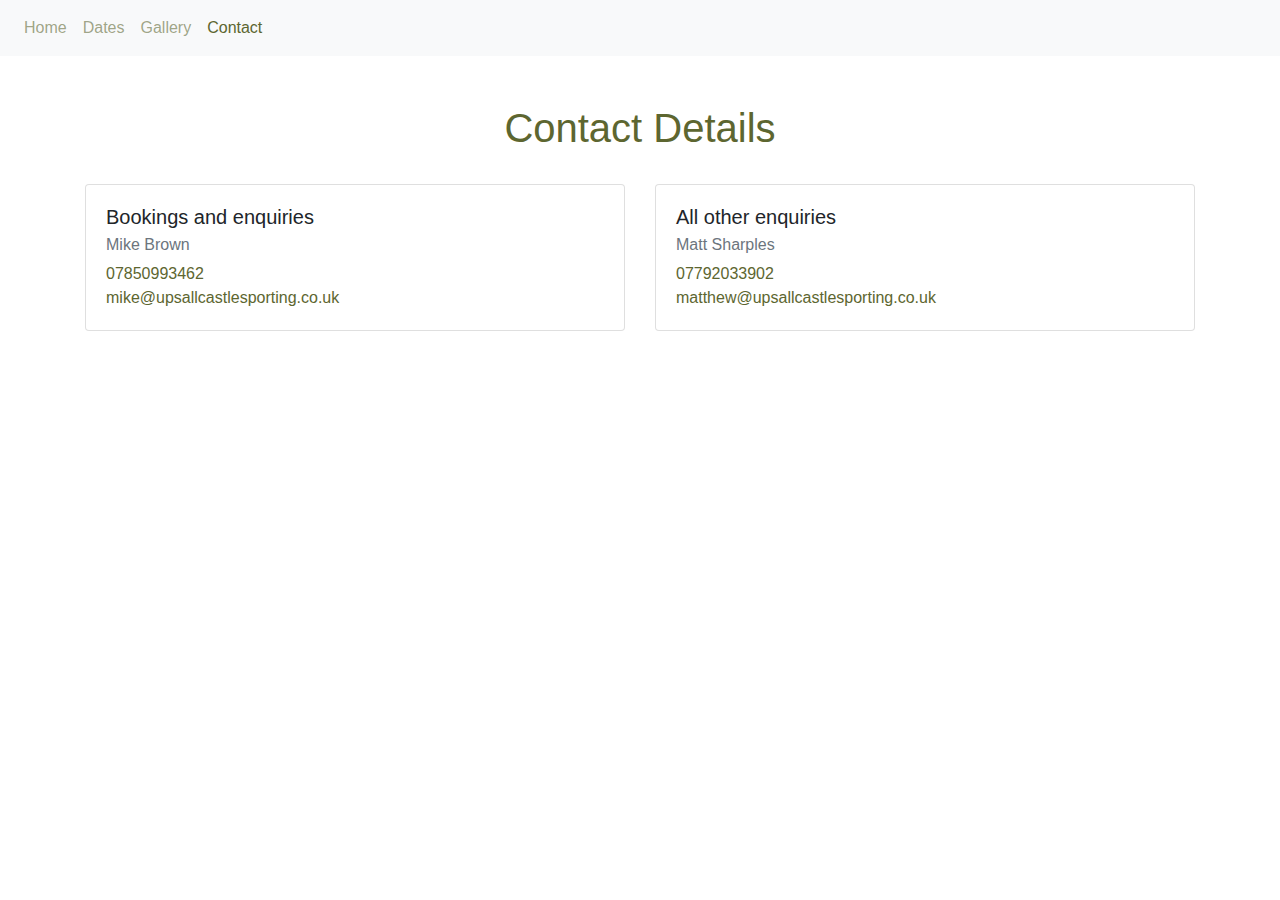
==== commit 99f858d9: "Update site" ====
--- a/contact.html
+++ b/contact.html
@@ -1,75 +1,93 @@
-<!DOCTYPE HTML>
-<!--
-	Landed by HTML5 UP
-	html5up.net | @ajlkn
-	Free for personal and commercial use under the CCA 3.0 license (html5up.net/license)
--->
-<html>
-    <head>
-		<title>Upsall Castle &amp; Kirby Knowle Sporting</title>
-		<meta charset="utf-8" />
-		<meta name="viewport" content="width=device-width, initial-scale=1" />
-        <meta name="description" content="Official website for sporting estate based around Thirsk">
-		<!--[if lte IE 8]><script src="assets/js/ie/html5shiv.js"></script><![endif]-->
-		<link rel="stylesheet" href="assets/css/main.css" />
-		<!--[if lte IE 9]><link rel="stylesheet" href="assets/css/ie9.css" /><![endif]-->
-		<!--[if lte IE 8]><link rel="stylesheet" href="assets/css/ie8.css" /><![endif]-->
-        <link rel="apple-touch-icon" sizes="180x180" href="/apple-touch-icon.png">
-        <link rel="icon" type="image/png" href="/favicon-32x32.png" sizes="32x32">
-        <link rel="icon" type="image/png" href="/favicon-16x16.png" sizes="16x16">
-        <link rel="manifest" href="/manifest.json">
-        <link rel="mask-icon" href="/safari-pinned-tab.svg" color="#5bbad5">
-        <meta name="theme-color" content="#636736">
-	</head>
-	<body>
-		<div id="page-wrapper">
+<!DOCTYPE html>
+<html lang="en">
+  <head>
+    <meta charset="utf-8" />
+    <meta http-equiv="X-UA-Compatible" content="IE=edge" />
+    <meta name="viewport" content="width=device-width, initial-scale=1" />
+    <title>Upsall Castle &amp; Kirby Knowle Sporting</title>
+    <meta
+      name="description"
+      content="Official website for sporting estate based around Thirsk"
+    />
+    <link rel="apple-touch-icon" sizes="180x180" href="apple-touch-icon.png" />
+    <link rel="icon" type="image/png" href="favicon-32x32.png" sizes="32x32" />
+    <link rel="icon" type="image/png" href="favicon-16x16.png" sizes="16x16" />
+    <link rel="manifest" href="manifest.json" />
+    <link rel="mask-icon" href="safari-pinned-tab.svg" color="#5bbad5" />
 
-			<!-- Header -->
-				<header id="header">
-					<h1 id="logo"><a href="/">Upsall Castle &amp; Kirby Knowle Sporting</a></h1>
-					<nav id="nav">
-						<ul>
-							<li><a href="/">Home</a></li>
-							<li><a href="dates.html">Dates</a></li>
-                            <li><a href="gallery.html">Gallery</a></li>
-							<li><a href="contact.html">Contact</a></li>
-						</ul>
-					</nav>
-				</header>
+    <link href="css/bootstrap.min.css" rel="stylesheet" />
+    <link href="css/extra.css" rel="stylesheet" />
+  </head>
 
-			<!-- Main -->
-				<div id="main" class="wrapper style1">
-					<div class="container">
-						<header class="major">
-							<h2>Contact details</h2>
-						</header>
-                        <section>
-                            <h3>Mike Brown</h3>
-                            <p><a href="tel:07850993462">07850993462</a><br>
-                            <a href="mailto:mike@upsallcastlesporting.co.uk" target="_top">mike@upsallcastlesporting.co.uk</a>
-                            </p>
-                        </section>
-                        
-                        <section>
-                            <h3>Matt Sharples</h3>
-                            <p><a href="tel:07792033902">07792033902</a><br>
-                            <a href="mailto:matt@upsallcastlesporting.co.uk" target="_top">matthew@upsallcastlesporting.co.uk</a>
-                            </p>
-                        </section>
-                    </div>
-                </div>
-            
+  <body>
+    <nav class="navbar navbar-expand-lg navbar-light bg-light">
+      <button
+        class="navbar-toggler"
+        type="button"
+        data-toggle="collapse"
+        data-target="#navbarNav"
+        aria-controls="navbarNav"
+        aria-expanded="false"
+        aria-label="Toggle navigation"
+      >
+        <span class="navbar-toggler-icon"></span>
+      </button>
+      <div class="collapse navbar-collapse" id="navbarNav">
+        <ul class="navbar-nav">
+          <li class="nav-item">
+            <a class="nav-link" href="index.html">Home</a>
+          </li>
+          <li class="nav-item">
+            <a class="nav-link" href="dates.html">Dates</a>
+          </li>
+          <li class="nav-item">
+            <a class="nav-link" href="gallery.html">Gallery</a>
+          </li>
+          <li class="nav-item active">
+            <a class="nav-link" href="">Contact</a>
+          </li>
+        </ul>
+      </div>
+    </nav>
+    <main>
+      <div class="container mt-5">
+        <div class="row">
+          <div class="col">
+            <h1 class="text-center">Contact Details</h1>
+          </div>
         </div>
-
-		<!-- Scripts -->
-			<script src="assets/js/jquery.min.js"></script>
-			<script src="assets/js/jquery.scrolly.min.js"></script>
-			<script src="assets/js/jquery.dropotron.min.js"></script>
-			<script src="assets/js/jquery.scrollex.min.js"></script>
-			<script src="assets/js/skel.min.js"></script>
-			<script src="assets/js/util.js"></script>
-			<!--[if lte IE 8]><script src="assets/js/ie/respond.min.js"></script><![endif]-->
-			<script src="assets/js/main.js"></script>
-
-	</body>
-</html>+        <br />
+        <div class="row">
+          <div class="col mb-md-0 mb-2">
+            <div class="card">
+              <div class="card-body">
+                <h5 class="card-title">Bookings and enquiries</h5>
+                <h6 class="card-subtitle mb-2 text-muted">Mike Brown</h6>
+                <p class="card-text">
+                  <a href="tel:07850993462">07850993462</a><br />
+                  <a href="mailto:mike@upsallcastlesporting.co.uk" target="_top"
+                    >mike@upsallcastlesporting.co.uk</a
+                  >
+                </p>
+              </div>
+            </div>
+          </div>
+          <div class="col">
+            <div class="card">
+              <div class="card-body">
+                <h5 class="card-title">All other enquiries</h5>
+                <h6 class="card-subtitle mb-2 text-muted">Matt Sharples</h6>
+                <p class="card-text">
+                  <a href="tel:07792033902">07792033902</a><br />
+                  <a href="mailto:matt@upsallcastlesporting.co.uk" target="_top"
+                    >matthew@upsallcastlesporting.co.uk</a
+                  >
+                </p>
+              </div>
+            </div>
+          </div>
+        </div>
+      </div>
+    </main>
+  </body>
+</html>
--- a/css/extra.css
+++ b/css/extra.css
@@ -0,0 +1,47 @@
+.logo {
+  display: flex;
+  justify-content: center;
+  align-items: center;
+  height: 100%;
+}
+
+main {
+  -webkit-animation: fadein 2s; /* Safari, Chrome and Opera > 12.1 */
+  -moz-animation: fadein 2s; /* Firefox < 16 */
+  -ms-animation: fadein 2s; /* Internet Explorer */
+  -o-animation: fadein 2s; /* Opera < 12.1 */
+  animation: fadein 2s;
+}
+
+@keyframes fadein {
+  from {
+    opacity: 0;
+  }
+  to {
+    opacity: 1;
+  }
+}
+
+.fullpage {
+  height: 80vh;
+}
+
+h1,
+h2,
+h3,
+a {
+  color: #5d6630;
+}
+
+.navbar-light .navbar-nav .active > .nav-link {
+  color: #5d6630;
+  font-weight: 400 !important;
+}
+
+.navbar-light .navbar-nav .nav-link {
+  color: #5d663096;
+}
+
+.navbar-light .navbar-nav .nav-link:hover {
+  color: #5d6630;
+}
